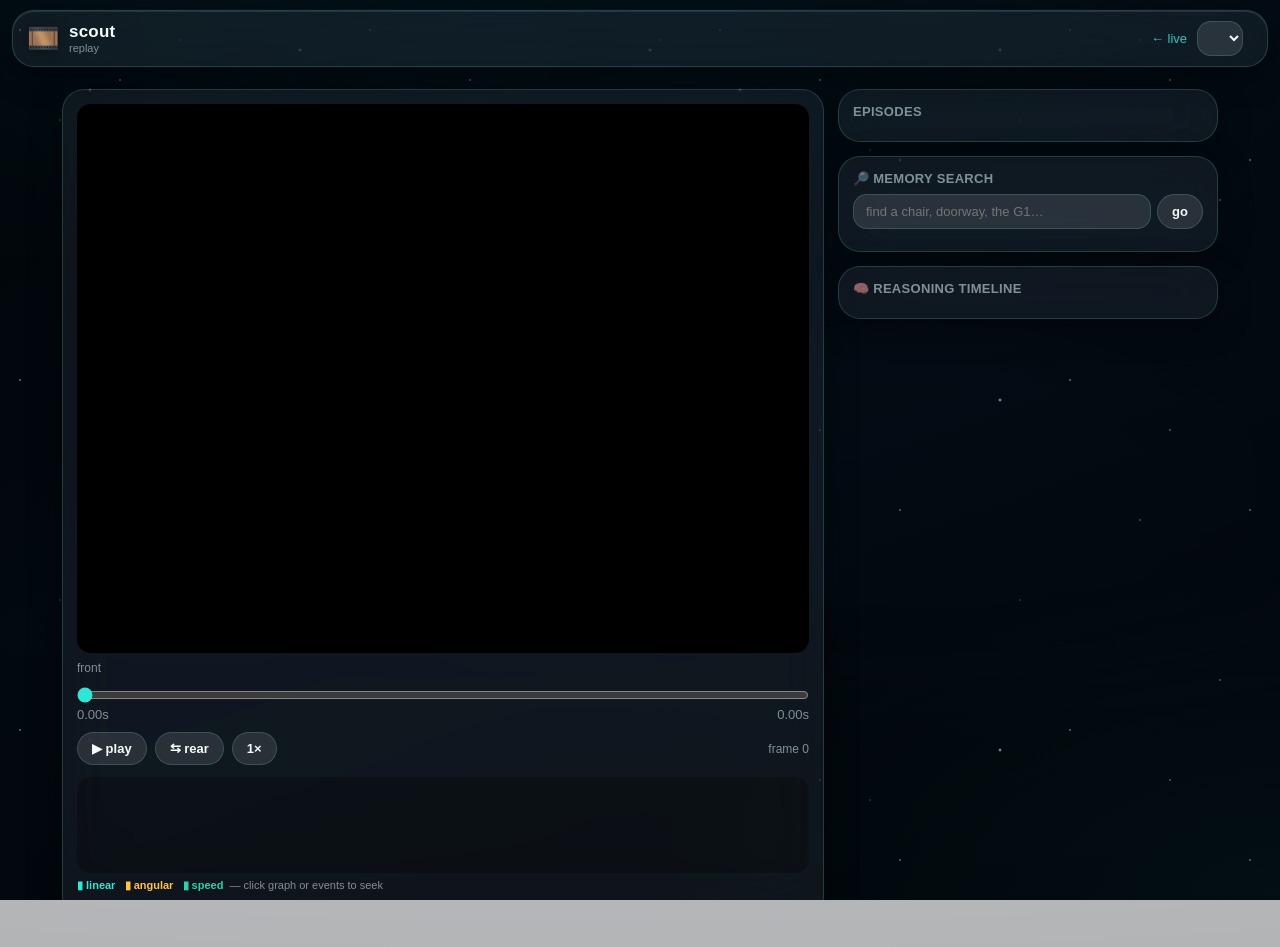
==== docs/replay.html @ cfc31ef5 "fix(replay): mobile-safe scrolling + design parity with index.html The /replay page had three proble" ====
<!DOCTYPE html>
<html lang="en">
<head>
<meta charset="UTF-8" />
<meta name="viewport" content="width=device-width, initial-scale=1.0, maximum-scale=1.0, user-scalable=no, viewport-fit=cover" />
<meta name="apple-mobile-web-app-capable" content="yes" />
<meta name="apple-mobile-web-app-status-bar-style" content="black-translucent" />
<meta name="theme-color" content="#0a0a0f" />
<title>scout · replay</title>
<link rel="stylesheet" href="css/style.css" />
</head>
<body class="replay">
<div class="aurora"></div>
<div class="stars"></div>
<div class="stars2"></div>
<div class="stars3"></div>

<!-- 🔐 auth gate -->
<div class="auth-gate hidden" id="authGate">
  <div class="auth-card glass" id="authCard">
    <div class="auth-logo">🛞🔐</div>
    <h2 id="authTitle">scout</h2>
    <p class="auth-sub" id="authSub">authenticating…</p>
    <div class="auth-field hidden" id="authBootstrapWrap">
      <label>Bootstrap token</label>
      <input id="authBootstrap" type="password" placeholder="one-time setup secret" autocomplete="off" />
    </div>
    <button class="auth-btn" id="authPrimary">✦ Continue</button>
    <div class="auth-msg" id="authMsg"></div>
    <p class="auth-foot">Passwordless · your key never leaves this device.</p>
  </div>
</div>

<!-- top status bar (matches index.html design) -->
<header class="topbar glass">
  <div class="brand">
    <span class="logo">🎞️</span>
    <div class="brand-txt">
      <strong>scout</strong>
      <small>replay</small>
    </div>
  </div>
  <div class="rtools">
    <a class="rback" href="/">← live</a>
    <select id="dsSel"></select>
    <span class="ds-info" id="dsInfo"></span>
  </div>
</header>

<div class="rwrap">
  <div class="rgrid">
    <!-- video + scrubber + graph + telemetry -->
    <div>
      <div class="rpanel">
        <video id="vid" class="rvideo" preload="auto" playsinline></video>
        <div class="vlabel" id="vlabel">front</div>
        <input class="scrub" id="scrub" type="range" min="0" max="1000" value="0" step="1" />
        <div class="timerow"><span id="tCur">0.00s</span><span id="tDur">0.00s</span></div>
        <div class="rcontrols">
          <button class="rbtn" id="btnPlay">▶︎ play</button>
          <button class="rbtn" id="btnView">⇆ rear</button>
          <button class="rbtn" id="btnSpeed">1×</button>
          <span class="frame-lbl" id="frameLbl">frame 0</span>
        </div>
        <canvas class="graph" id="graph"></canvas>
        <div class="glegend">
          <b class="l1">▮ linear</b> &nbsp; <b class="l2">▮ angular</b> &nbsp; <b class="l3">▮ speed</b>
          &nbsp;— click graph or events to seek
        </div>
        <div class="telem" id="telem"></div>
      </div>
    </div>

    <!-- side rail: episodes · memory search · reasoning -->
    <div>
      <div class="rpanel">
        <h2>episodes</h2>
        <div class="eplist" id="eplist"></div>
      </div>
      <div class="rpanel">
        <h2>🔎 memory search</h2>
        <div style="display:flex;gap:6px">
          <input id="memQ" class="rinput" type="text" placeholder="find a chair, doorway, the G1…" />
          <button class="rbtn" id="memGo">go</button>
        </div>
        <div class="events" id="memHits" style="max-height:34vh"></div>
      </div>
      <div class="rpanel">
        <h2>🧠 reasoning timeline</h2>
        <div class="events" id="events"></div>
      </div>
    </div>
  </div>
</div>
<script src="js/auth.js"></script>
<script src="js/replay.js"></script>
</body>
</html>
---- docs/css/style.css ----
/* scout dashboard — glassmorphic, mobile-first. */
:root {
  --bg: #03060a;            /* deep space */
  --bg-2: #06121a;          /* nebula teal-dark */
  --glass: rgba(255, 255, 255, 0.06);
  --glass-strong: rgba(255, 255, 255, 0.11);
  --glass-brd: rgba(120, 240, 230, 0.18);
  --txt: #f3fbfb;
  --txt-dim: rgba(220, 245, 245, 0.55);
  --accent: #2ee6d6;        /* turquoise */
  --accent-2: #16b9c4;      /* deep turquoise */
  --green: #30d1a8;
  --red: #ff5d6c;
  --amber: #ffc24a;
  --radius: 22px;
  --radius-sm: 14px;
  --blur: 26px;
  --safe-top: env(safe-area-inset-top, 0px);
  --safe-bot: env(safe-area-inset-bottom, 0px);
  font-size: 16px;
}

* { margin: 0; padding: 0; box-sizing: border-box; -webkit-tap-highlight-color: transparent; }

html, body {
  height: 100%;
  background:
    radial-gradient(120% 90% at 50% -10%, #061620 0%, transparent 55%),
    radial-gradient(100% 80% at 100% 100%, #051419 0%, transparent 50%),
    linear-gradient(160deg, #02050a 0%, #030b13 50%, #01060a 100%);
  background-attachment: fixed;
  color: var(--txt);
  font-family: -apple-system, BlinkMacSystemFont, "SF Pro Text", "Segoe UI", Roboto, sans-serif;
  overflow: hidden;
  overscroll-behavior: none;
}

/* animated aurora backdrop */
.aurora {
  position: fixed; inset: -30% -20% auto -20%; height: 100vh; z-index: 0;
  background:
    radial-gradient(45% 55% at 18% 18%, rgba(46,230,214,0.12), transparent 70%),
    radial-gradient(40% 50% at 85% 12%, rgba(22,185,196,0.10), transparent 70%),
    radial-gradient(55% 55% at 65% 85%, rgba(80,140,200,0.08), transparent 70%);
  filter: blur(80px) saturate(120%);
  opacity: 0.55;
  animation: drift 22s ease-in-out infinite alternate;
  pointer-events: none;
}

/* darkening veil over the backdrop so content reads on deep space, not bright teal */
.aurora::after {
  content: ""; position: absolute; inset: -100%;
  background: radial-gradient(120% 90% at 50% 30%, rgba(2,6,10,0.35) 0%, rgba(2,6,10,0.7) 100%);
}

/* starfield layers */
.stars, .stars2, .stars3 {
  position: fixed; inset: 0; z-index: 0; pointer-events: none;
  background-repeat: repeat;
}
.stars  { background-image:
    radial-gradient(1px 1px at 20px 30px, #ffffff, transparent),
    radial-gradient(1px 1px at 120px 80px, rgba(255,255,255,0.8), transparent),
    radial-gradient(1px 1px at 200px 160px, #cffcf7, transparent),
    radial-gradient(2px 2px at 300px 50px, rgba(255,255,255,0.7), transparent);
  background-size: 350px 350px; animation: twinkle 5s ease-in-out infinite alternate, scroll-stars 120s linear infinite; }
.stars2 { background-image:
    radial-gradient(1px 1px at 60px 120px, rgba(46,230,214,0.9), transparent),
    radial-gradient(1px 1px at 180px 40px, #ffffff, transparent),
    radial-gradient(1.5px 1.5px at 260px 200px, rgba(255,255,255,0.6), transparent);
  background-size: 480px 480px; opacity: 0.7;
  animation: twinkle 7s ease-in-out infinite alternate, scroll-stars 200s linear infinite; }
.stars3 { background-image:
    radial-gradient(2px 2px at 90px 90px, rgba(255,255,255,0.9), transparent),
    radial-gradient(1px 1px at 220px 150px, rgba(207,252,247,0.8), transparent);
  background-size: 650px 650px; opacity: 0.5;
  animation: twinkle 9s ease-in-out infinite alternate, scroll-stars 320s linear infinite; }
@keyframes twinkle { 0% { opacity: 0.35; } 100% { opacity: 0.9; } }
@keyframes scroll-stars { from { background-position: 0 0; } to { background-position: 0 -1000px; } }
@keyframes drift {
  0%   { transform: translate3d(0,0,0) scale(1); }
  50%  { transform: translate3d(3%, 4%, 0) scale(1.08); }
  100% { transform: translate3d(-3%, -2%, 0) scale(1.04); }
}

/* glass primitive */
.glass {
  background: var(--glass);
  backdrop-filter: blur(var(--blur)) saturate(160%);
  -webkit-backdrop-filter: blur(var(--blur)) saturate(160%);
  border: 1px solid var(--glass-brd);
  box-shadow:
    0 8px 32px rgba(0,0,0,0.45),
    0 0 0 0.5px rgba(46,230,214,0.08),
    inset 0 1px 0 rgba(255,255,255,0.10);
}

/* top bar */
.topbar {
  position: relative; z-index: 5;
  display: flex; align-items: center; gap: 12px;
  margin: calc(var(--safe-top) + 10px) 12px 0;
  padding: 10px 14px;
  border-radius: var(--radius);
}
.brand { display: flex; align-items: center; gap: 10px; flex: 0 0 auto; }
.logo { font-size: 26px; filter: drop-shadow(0 2px 6px rgba(0,0,0,0.4)); }
.brand-txt { display: flex; flex-direction: column; line-height: 1.1; }
.brand-txt strong { font-size: 17px; letter-spacing: 0.2px; }
.brand-txt small { font-size: 11px; color: var(--txt-dim); }
.brand-txt small.live { color: var(--green); }
.brand-txt small.off  { color: var(--red); }

.stat-pills { display: flex; gap: 6px; margin-left: auto; }
.pill {
  display: flex; align-items: center; gap: 5px;
  background: var(--glass-strong); border: 1px solid var(--glass-brd);
  padding: 5px 9px; border-radius: 999px; font-size: 12px; font-weight: 600;
  white-space: nowrap;
}
.pill .pi { font-size: 12px; }
.pill.warn { border-color: var(--amber); color: var(--amber); }
.pill.crit { border-color: var(--red); color: var(--red); }

.icon-btn {
  flex: 0 0 auto;
  width: 40px; height: 40px; border-radius: 50%;
  background: var(--glass-strong); border: 1px solid var(--glass-brd);
  color: var(--txt); font-size: 18px; cursor: pointer;
  display: grid; place-items: center; transition: transform .15s, background .2s;
}
.icon-btn:active { transform: scale(0.9); background: var(--accent); }

/* stage */
.stage {
  position: relative; z-index: 4;
  height: 100%;
  display: flex; flex-direction: column; gap: 10px;
  padding: 10px 12px 0;
  padding-bottom: calc(86px + var(--safe-bot));
}

/* camera */
.camera-wrap {
  position: relative; border-radius: var(--radius); overflow: hidden;
  flex: 0 0 auto; height: 38vh; min-height: 220px;
  background: #000;
}
.cam { width: 100%; height: 100%; object-fit: cover; display: block; background: #05050a; }
.cam-pip {
  position: absolute; right: 12px; bottom: 64px;
  width: 30%; max-width: 150px; height: auto; aspect-ratio: 16/10;
  border-radius: var(--radius-sm); border: 2px solid rgba(255,255,255,0.35);
  object-fit: cover; box-shadow: 0 6px 20px rgba(0,0,0,0.5);
  cursor: pointer; transition: transform .15s, border-color .2s; z-index: 5;
}
.cam-pip:hover { border-color: var(--accent); transform: scale(1.03); }
.cam-pip:active { transform: scale(0.97); }
.cam-overlay {
  position: absolute; inset: 0; pointer-events: none;
  display: flex; flex-direction: column; justify-content: space-between;
  padding: 12px;
}
.cam-tag {
  align-self: flex-start;
  background: rgba(0,0,0,0.45); backdrop-filter: blur(8px);
  padding: 4px 10px; border-radius: 999px; font-size: 11px; font-weight: 700;
  letter-spacing: 1.5px; color: #fff;
}
.cam-actions { display: flex; gap: 8px; pointer-events: auto; }
.hud {
  position: absolute; left: 12px; bottom: 12px;
  display: flex; gap: 10px; font-size: 12px; font-weight: 600;
  text-shadow: 0 1px 3px rgba(0,0,0,0.8);
  background: rgba(0,0,0,0.3); padding: 4px 10px; border-radius: 999px;
  backdrop-filter: blur(8px);
}

.chip {
  pointer-events: auto;
  background: rgba(0,0,0,0.4); backdrop-filter: blur(12px);
  border: 1px solid var(--glass-brd); color: #fff;
  padding: 7px 12px; border-radius: 999px; font-size: 13px; font-weight: 600;
  cursor: pointer; transition: transform .15s, background .2s;
}
.chip:active { transform: scale(0.92); }
.chip.on {
  background: var(--accent); border-color: var(--accent); color: #04222020;
  color: #032; box-shadow: 0 0 16px rgba(46,230,214,0.55);
}

/* chat */
.chat {
  flex: 1 1 auto; border-radius: var(--radius); overflow: hidden;
  display: flex; flex-direction: column; min-height: 0;
}
.chat-log {
  flex: 1; overflow-y: auto; padding: 14px;
  display: flex; flex-direction: column; gap: 10px;
  -webkit-overflow-scrolling: touch;
}
.msg {
  max-width: 84%; padding: 10px 14px; border-radius: 18px;
  font-size: 15px; line-height: 1.4; word-wrap: break-word; white-space: pre-wrap;
  animation: pop .25s ease;
}
@keyframes pop { from { opacity: 0; transform: translateY(6px) scale(0.98); } to { opacity: 1; transform: none; } }
.msg.user {
  align-self: flex-end;
  background: linear-gradient(135deg, var(--accent), var(--accent-2));
  color: #fff; border-bottom-right-radius: 5px;
}
.msg.bot {
  align-self: flex-start;
  background: var(--glass-strong); border: 1px solid var(--glass-brd);
  border-bottom-left-radius: 5px;
}
.msg.sys {
  align-self: center; text-align: center; max-width: 92%;
  background: transparent; color: var(--txt-dim); font-size: 13px;
}
.msg.bot .cursor { animation: blink 1s step-end infinite; }
@keyframes blink { 50% { opacity: 0; } }

.tool-row {
  align-self: flex-start; display: flex; align-items: center; gap: 8px;
  font-size: 12px; color: var(--txt-dim);
  background: rgba(255,255,255,0.04); border: 1px solid var(--glass-brd);
  padding: 6px 11px; border-radius: 999px;
}
.tool-row .spin {
  width: 13px; height: 13px; border-radius: 50%;
  border: 2px solid rgba(255,255,255,0.25); border-top-color: var(--accent);
  animation: spin .7s linear infinite;
}
.tool-row.done .spin { border-top-color: var(--green); animation: none; border-color: var(--green); }
.tool-row.error .spin { border-color: var(--red); animation: none; }
@keyframes spin { to { transform: rotate(360deg); } }

/* command bar */
.cmdbar {
  position: fixed; left: 12px; right: 12px;
  bottom: calc(10px + var(--safe-bot)); z-index: 6;
  display: flex; align-items: center; gap: 8px;
  padding: 8px; border-radius: var(--radius);
}
#cmdInput {
  flex: 1; min-width: 0; background: transparent; border: none; outline: none;
  color: var(--txt); font-size: 16px; padding: 8px 6px;
}
#cmdInput::placeholder { color: var(--txt-dim); }
.send-btn {
  flex: 0 0 auto; width: 40px; height: 40px; border-radius: 50%;
  background: linear-gradient(135deg, var(--accent), var(--accent-2));
  border: none; color: #fff; font-size: 20px; font-weight: 700; cursor: pointer;
  display: grid; place-items: center; transition: transform .15s, opacity .2s;
}
.send-btn:active { transform: scale(0.88); }
.icon-btn.rec { background: var(--red); animation: pulse 1.2s ease-in-out infinite; }
@keyframes pulse { 50% { box-shadow: 0 0 0 8px rgba(255,69,58,0.25); } }

/* joystick */
.joystick-dock {
  position: fixed; right: 16px; bottom: calc(86px + var(--safe-bot)); z-index: 6;
  display: none; align-items: center; gap: 14px; padding: 16px; border-radius: var(--radius);
}
.joystick-dock.show { display: flex; animation: pop .2s ease; }
.joystick {
  position: relative; width: 130px; height: 130px; border-radius: 50%;
  background: radial-gradient(circle at 50% 40%, rgba(255,255,255,0.10), rgba(0,0,0,0.25));
  border: 1px solid var(--glass-brd); touch-action: none;
}
.joy-knob {
  position: absolute; left: 50%; top: 50%; width: 54px; height: 54px;
  margin: -27px 0 0 -27px; border-radius: 50%;
  background: linear-gradient(135deg, var(--accent), var(--accent-2));
  box-shadow: 0 6px 18px rgba(0,0,0,0.5), inset 0 1px 0 rgba(255,255,255,0.4);
  transition: transform .05s;
}
.joy-side { display: flex; flex-direction: column; gap: 10px; align-items: center; }
.estop {
  width: 64px; height: 64px; border-radius: 50%;
  background: var(--red); border: none; color: #fff; font-size: 13px; font-weight: 800;
  letter-spacing: 0.5px; cursor: pointer; box-shadow: 0 6px 20px rgba(255,69,58,0.45);
}
.estop:active { transform: scale(0.9); }

/* settings drawer */
.drawer-scrim {
  position: fixed; inset: 0; z-index: 9; background: rgba(0,0,0,0.5);
  backdrop-filter: blur(4px); animation: fade .2s ease;
}
@keyframes fade { from { opacity: 0; } to { opacity: 1; } }
.drawer {
  position: fixed; z-index: 10; top: 0; right: 0; bottom: 0;
  width: min(440px, 92vw);
  display: flex; flex-direction: column;
  border-radius: var(--radius) 0 0 var(--radius);
  transform: translateX(0); animation: slidein .28s cubic-bezier(.2,.8,.2,1);
  padding-top: var(--safe-top);
}
@keyframes slidein { from { transform: translateX(100%); } to { transform: none; } }
.drawer-head {
  display: flex; align-items: center; justify-content: space-between;
  padding: 18px; border-bottom: 1px solid var(--glass-brd);
}
.drawer-head h2 { font-size: 19px; }
.drawer-body { flex: 1; overflow-y: auto; padding: 18px; display: flex; flex-direction: column; gap: 16px; }
.drawer-foot {
  display: flex; gap: 10px; padding: 16px;
  padding-bottom: calc(16px + var(--safe-bot));
  border-top: 1px solid var(--glass-brd);
}

.field { display: flex; flex-direction: column; gap: 6px; }
.field > span { font-size: 13px; font-weight: 600; color: var(--txt-dim); }
.field small { font-size: 11px; color: var(--txt-dim); }
.field-row { display: flex; gap: 12px; }
.field-row .field { flex: 1; }
.field input, .field textarea, .field select, .env-row input, .env-add input {
  width: 100%; background: rgba(0,0,0,0.25); border: 1px solid var(--glass-brd);
  border-radius: var(--radius-sm); color: var(--txt); font-size: 15px;
  padding: 11px 13px; outline: none; transition: border-color .2s;
  font-family: inherit;
}
.field input:focus, .field textarea:focus, .field select:focus {
  border-color: var(--accent);
}
.field textarea { resize: vertical; line-height: 1.45; min-height: 120px; }

.link-btn { background: none; border: none; color: var(--accent); font-size: 12px; cursor: pointer; padding: 0; }

.env-section { display: flex; flex-direction: column; gap: 10px; }
.env-section h3 { font-size: 15px; }
.env-hint { font-size: 11px; color: var(--txt-dim); }
.env-list { display: flex; flex-direction: column; gap: 8px; }
.env-row { display: flex; gap: 8px; align-items: center; }
.env-row .ek { flex: 0 0 42%; font-size: 12px; font-weight: 600; color: var(--txt-dim); overflow: hidden; text-overflow: ellipsis; white-space: nowrap; }
.env-row input { flex: 1; font-size: 13px; padding: 8px 10px; }
.env-add { display: flex; gap: 8px; }
.env-add input { flex: 1; }

.btn-primary, .btn-ghost {
  flex: 1; padding: 13px; border-radius: var(--radius-sm); font-size: 15px; font-weight: 700;
  cursor: pointer; border: 1px solid var(--glass-brd); transition: transform .15s;
}
.btn-primary { background: linear-gradient(135deg, var(--accent), var(--accent-2)); color: #fff; border: none; }
.btn-ghost { background: var(--glass-strong); color: var(--txt); }
.btn-primary:active, .btn-ghost:active { transform: scale(0.97); }

/* toasts */
.toast-host {
  position: fixed; left: 0; right: 0; top: calc(var(--safe-top) + 70px); z-index: 20;
  display: flex; flex-direction: column; align-items: center; gap: 8px; pointer-events: none;
}
.toast {
  background: rgba(20,20,28,0.85); backdrop-filter: blur(20px);
  border: 1px solid var(--glass-brd); color: var(--txt);
  padding: 10px 18px; border-radius: 999px; font-size: 14px; font-weight: 600;
  animation: pop .25s ease; box-shadow: 0 8px 24px rgba(0,0,0,0.4);
}
.toast.err { border-color: var(--red); color: #ff7a70; }
.toast.ok  { border-color: var(--green); color: var(--green); }

.hidden { display: none !important; }

/* desktop /
   Side-by-side: big camera left, chat right. */
@media (min-width: 860px) {
  .stage {
    flex-direction: row; max-width: 1400px; margin: 0 auto; width: 100%;
    padding-bottom: calc(86px + var(--safe-bot));
  }
  .camera-wrap { flex: 1 1 60%; height: auto; min-height: 0; }
  .chat { flex: 1 1 40%; max-width: 460px; }
  .cmdbar { left: 50%; transform: translateX(-50%); max-width: 760px; width: calc(100% - 24px); }
}

/* WASD keyboard hint + drive speed control */
#kbHint { display:inline-flex; align-items:center; gap:6px; opacity:0.85; }
#kbHint b { color: var(--accent); font-variant-numeric: tabular-nums; }
.speed-ctl { display:flex; flex-direction:column; align-items:center; gap:2px; font-size:11px; opacity:0.85; }
.speed-ctl input[type="range"] { width: 90px; accent-color: var(--accent); }


/* ── Dataset schema reference (settings drawer) ─────────────────────────── */
.schema-section { margin-top: 18px; border-top: 1px solid rgba(255,255,255,.08); padding-top: 14px; }
.schema-section > summary { cursor: pointer; list-style: none; user-select: none; }
.schema-section > summary::-webkit-details-marker { display: none; }
.schema-section > summary h3 { margin: 0; }
.schema-section[open] > summary h3::after { content: " ▾"; opacity: .5; }
.schema-section:not([open]) > summary h3::after { content: " ▸"; opacity: .5; }
.schema-tag { font-size: 10px; font-weight: 600; color: #76b900; border: 1px solid rgba(118,185,0,.4);
  border-radius: 6px; padding: 1px 6px; margin-left: 6px; vertical-align: middle; letter-spacing: .04em; }
.schema-group { margin-top: 12px; }
.schema-head { font-size: 12px; font-weight: 700; letter-spacing: .04em; text-transform: uppercase;
  opacity: .85; margin-bottom: 6px; }
.schema-head .schema-dim { color: #ff2a6d; font-weight: 700; margin-left: 4px; }
.schema-head small { font-weight: 400; opacity: .6; text-transform: none; letter-spacing: 0; }
.schema-table { width: 100%; border-collapse: collapse; font-size: 11.5px; }
.schema-table th { text-align: left; opacity: .55; font-weight: 600; padding: 3px 6px; border-bottom: 1px solid rgba(255,255,255,.08); }
.schema-table td { padding: 5px 6px; border-bottom: 1px solid rgba(255,255,255,.05); vertical-align: top; }
.schema-table td:first-child { white-space: nowrap; opacity: .6; font-variant-numeric: tabular-nums; }
.schema-table code { font-size: 10.5px; background: rgba(255,255,255,.06); padding: 1px 4px; border-radius: 4px; line-height: 1.7; }
.badge-new { font-size: 9px; font-weight: 700; color: #ffce1c; border: 1px solid rgba(255,206,28,.4);
  border-radius: 5px; padding: 0 5px; margin-left: 4px; text-transform: uppercase; }
.badge-ok { font-size: 9px; font-weight: 700; color: #00ff88; border: 1px solid rgba(0,255,136,.35);
  border-radius: 5px; padding: 0 5px; margin-left: 4px; text-transform: uppercase; }

/* 🔐 auth gate (WebAuthn passkey) */
body.locked { overflow: hidden; }
.auth-gate {
  position: fixed; inset: 0; z-index: 9999;
  display: flex; align-items: center; justify-content: center;
  background: radial-gradient(ellipse at center, rgba(10,10,15,.82), rgba(5,5,9,.96));
  backdrop-filter: blur(18px) saturate(120%);
  -webkit-backdrop-filter: blur(18px) saturate(120%);
}
.auth-gate.hidden { display: none; }
.auth-card {
  width: min(420px, 90vw);
  padding: 34px 30px 26px;
  border-radius: 22px;
  text-align: center;
  border: 1px solid rgba(255,255,255,.12);
  box-shadow: 0 24px 70px rgba(0,0,0,.55), 0 0 40px rgba(118,185,0,.06);
  animation: authIn .35s cubic-bezier(.2,.8,.2,1);
}
@keyframes authIn { from { opacity:0; transform: translateY(14px) scale(.97);} to {opacity:1; transform:none;} }
.auth-logo { font-size: 42px; line-height: 1; margin-bottom: 10px; filter: drop-shadow(0 4px 18px rgba(118,185,0,.35)); }
.auth-card h2 { margin: 4px 0 8px; font-size: 22px; letter-spacing: .5px; }
.auth-sub { margin: 0 auto 20px; max-width: 34ch; color: rgba(255,255,255,.62); font-size: 13.5px; line-height: 1.5; }
.auth-field { text-align: left; margin: 0 0 16px; }
.auth-field.hidden { display: none; }
.auth-field label { display:block; font-size:11px; text-transform:uppercase; letter-spacing:.08em; color:rgba(255,255,255,.5); margin-bottom:6px; }
.auth-field input {
  width: 100%; padding: 11px 13px; border-radius: 11px;
  background: rgba(255,255,255,.05); border: 1px solid rgba(255,255,255,.14);
  color: #fff; font-size: 14px; outline: none;
}
.auth-field input:focus { border-color: rgba(118,185,0,.55); box-shadow: 0 0 0 3px rgba(118,185,0,.12); }
.auth-btn {
  width: 100%; padding: 14px; border: none; border-radius: 13px; cursor: pointer;
  font-size: 15px; font-weight: 600; letter-spacing: .3px; color: #07120a;
  background: linear-gradient(135deg, #9be319, #76b900);
  box-shadow: 0 10px 30px rgba(118,185,0,.32);
  transition: transform .12s ease, box-shadow .12s ease, opacity .12s;
}
.auth-btn:hover { transform: translateY(-1px); box-shadow: 0 14px 38px rgba(118,185,0,.42); }
.auth-btn:active { transform: translateY(0); }
.auth-btn:disabled { opacity: .55; cursor: progress; transform: none; }
.auth-msg { min-height: 18px; margin-top: 14px; font-size: 13px; color: rgba(155,227,25,.9); }
.auth-msg.err { color: #ff5d6c; }
.auth-foot { margin: 16px 0 0; font-size: 11px; color: rgba(255,255,255,.35); }

/* 🔑 passkey management (settings drawer) */
.passkey-section { margin: 6px 0 18px; }
.passkey-section h3 { margin: 0 0 4px; font-size: 14px; }
.passkey-list { display: flex; flex-direction: column; gap: 8px; margin: 12px 0; }
.passkey-row {
  display: flex; align-items: center; gap: 8px;
  padding: 8px 10px; border-radius: 11px;
  background: rgba(255,255,255,.04); border: 1px solid rgba(255,255,255,.10);
}
.passkey-row.current { border-color: rgba(118,185,0,.45); background: rgba(118,185,0,.07); }
.passkey-row .pk-icon { font-size: 16px; }
.passkey-row .pk-name {
  flex: 1; min-width: 0; background: transparent; border: none; outline: none;
  color: #fff; font-size: 14px; padding: 2px 4px; border-bottom: 1px dashed transparent;
}
.passkey-row .pk-name:focus { border-bottom-color: rgba(118,185,0,.5); }
.passkey-row .pk-meta { font-size: 11px; color: rgba(255,255,255,.4); white-space: nowrap; }
.passkey-row .pk-del { font-size: 14px; opacity: .6; }
.passkey-row .pk-del:hover { opacity: 1; }
#btnAddPasskey { width: 100%; justify-content: center; }
.passkey-msg { min-height: 16px; margin-top: 8px; font-size: 12px; color: rgba(155,227,25,.9); }
.passkey-msg.err { color: #ff5d6c; }

/* ── Mobile topbar overflow fix ──────────────────────────────────────────
   On narrow iPhones the brand + stat pills + 3 icon buttons (replay/lock/
   settings) exceeded the row width, pushing ⚙️ settings off-screen with no
   way to scroll to it. Keep brand + icon buttons fixed & always visible, and
   let the stat-pills be the part that scrolls horizontally instead. */
@media (max-width: 859px) {
  .topbar { gap: 8px; padding: 10px 10px; }
  .brand { flex: 0 1 auto; min-width: 0; }
  .brand-txt { min-width: 0; }
  .brand-txt strong,
  .brand-txt small { overflow: hidden; text-overflow: ellipsis; white-space: nowrap; }
  /* pills become the flexible, horizontally-scrollable middle region */
  .stat-pills {
    flex: 1 1 auto; min-width: 0;
    margin-left: auto;
    overflow-x: auto;
    -webkit-overflow-scrolling: touch;
    scrollbar-width: none;            /* firefox */
    justify-content: flex-end;
    padding-bottom: 1px;
  }
  .stat-pills::-webkit-scrollbar { display: none; }  /* ios/safari/chrome */
  .pill { flex: 0 0 auto; }
  /* icon buttons must never be the ones to overflow → keep them pinned */
  .topbar .icon-btn { flex: 0 0 auto; width: 38px; height: 38px; font-size: 17px; }
}

/* very narrow phones: trim pill padding so everything fits without scroll */
@media (max-width: 400px) {
  .topbar { gap: 6px; }
  .pill { padding: 4px 7px; font-size: 11px; }
  .topbar .icon-btn { width: 36px; height: 36px; }
}

/* ════════════════════════════════════════════════════════════════════════
   🎞️  REPLAY PAGE  — uses the shared design system (tokens, glass, topbar).
   Unlike the live app (a fixed full-viewport shell), replay is a SCROLLABLE
   document, so we opt this page out of the body `overflow:hidden` lock.
   Activated by <body class="replay">.
   ════════════════════════════════════════════════════════════════════════ */
/* auth gate must still block scroll even on the replay page (higher specificity
   so it wins over body.replay's overflow:auto regardless of source order) */
body.replay.locked { overflow: hidden; }

body.replay {
  overflow-y: auto;
  -webkit-overflow-scrolling: touch;
  overscroll-behavior-y: contain;
  min-height: 100%;
}
body.replay .rwrap {
  position: relative; z-index: 4;
  max-width: 1180px; margin: 0 auto;
  padding: 10px 12px calc(28px + var(--safe-bot));
}
/* replay topbar: reuse .topbar/.glass; add a back link + dataset selector */
body.replay .rtools { display: flex; align-items: center; gap: 10px; margin-left: auto; flex-wrap: wrap; }
body.replay .rtools select {
  background: var(--glass-strong); color: var(--txt);
  border: 1px solid var(--glass-brd); border-radius: var(--radius-sm);
  padding: 8px 12px; font-size: 13px; cursor: pointer; max-width: 60vw;
}
body.replay .ds-info { font-size: 12px; color: var(--txt-dim); white-space: nowrap; }

/* layout: video column + side rail; stacks on mobile */
.rgrid { display: grid; grid-template-columns: 1fr; gap: 14px; margin-top: 12px; }
@media (min-width: 900px) { .rgrid { grid-template-columns: 1fr 380px; align-items: start; } }

.rpanel {
  background: var(--glass); backdrop-filter: blur(var(--blur)) saturate(160%);
  -webkit-backdrop-filter: blur(var(--blur)) saturate(160%);
  border: 1px solid var(--glass-brd); border-radius: var(--radius);
  padding: 14px; box-shadow: 0 8px 32px rgba(0,0,0,0.4);
}
.rpanel + .rpanel { margin-top: 14px; }
.rpanel h2 { font-size: 13px; font-weight: 700; letter-spacing: .3px; color: var(--txt-dim);
  text-transform: uppercase; margin-bottom: 8px; }

.rvideo { width: 100%; border-radius: var(--radius-sm); background: #000; display: block; aspect-ratio: 4/3; }
.vlabel { font-size: 12px; color: var(--txt-dim); margin: 8px 0 2px; }
.scrub { width: 100%; margin: 10px 0 4px; accent-color: var(--accent); }
.timerow { display: flex; justify-content: space-between; font-variant-numeric: tabular-nums; font-size: 13px; color: var(--txt-dim); }
.rcontrols { display: flex; gap: 8px; align-items: center; margin-top: 10px; flex-wrap: wrap; }
.rbtn {
  background: var(--glass-strong); color: var(--txt); border: 1px solid var(--glass-brd);
  border-radius: 999px; padding: 8px 14px; font-size: 13px; font-weight: 600; cursor: pointer;
  transition: transform .15s, background .2s;
}
.rbtn:active { transform: scale(0.93); }
.frame-lbl { font-size: 12px; color: var(--txt-dim); margin-left: auto; }

.graph { width: 100%; height: 96px; display: block; margin-top: 12px; border-radius: var(--radius-sm); background: rgba(0,0,0,.28); }
.glegend { font-size: 11px; color: var(--txt-dim); margin-top: 6px; }
.glegend b.l1 { color: var(--accent); } .glegend b.l2 { color: var(--amber); } .glegend b.l3 { color: var(--green); }

/* telemetry strip */
.telem { display: grid; grid-template-columns: repeat(auto-fill, minmax(90px, 1fr)); gap: 6px; margin-top: 12px; }
.tcell { background: var(--glass-strong); border: 1px solid var(--glass-brd); border-radius: var(--radius-sm); padding: 7px 9px; }
.tcell .tk { font-size: 10px; color: var(--txt-dim); text-transform: uppercase; letter-spacing: .3px; }
.tcell .tv { font-size: 14px; font-variant-numeric: tabular-nums; margin-top: 2px; }
.tcell .tv small { color: var(--txt-dim); font-size: 10px; margin-left: 2px; }
.tcell.warn { border-color: var(--red); background: rgba(255,93,108,.12); color: var(--red); }

/* episode list */
.eplist { display: flex; flex-direction: column; gap: 6px; }
.epitem { padding: 9px 11px; border-radius: var(--radius-sm); background: var(--glass-strong);
  cursor: pointer; font-size: 13px; border: 1px solid transparent; transition: background .15s, border-color .15s; }
.epitem:active { transform: scale(0.99); }
.epitem.active { border-color: var(--accent); background: rgba(46,230,214,.12); }
.epitem .et { color: var(--txt-dim); font-size: 11px; margin-top: 2px; }

/* memory search + reasoning event lists */
.rinput {
  flex: 1; background: var(--glass-strong); color: var(--txt);
  border: 1px solid var(--glass-brd); border-radius: var(--radius-sm); padding: 9px 12px; font-size: 13px;
}
.events { max-height: 46vh; overflow-y: auto; -webkit-overflow-scrolling: touch;
  display: flex; flex-direction: column; gap: 5px; margin-top: 8px; overscroll-behavior: contain; }
.ev { padding: 7px 10px; border-radius: var(--radius-sm); font-size: 12.5px; cursor: pointer;
  border-left: 3px solid #555; background: var(--glass); line-height: 1.4; }
.ev:active { background: var(--glass-strong); }
.ev.active { background: rgba(46,230,214,.16); }
.ev .et { color: var(--txt-dim); font-variant-numeric: tabular-nums; margin-right: 6px; }
.ev .badge { font-size: 10px; padding: 1px 6px; border-radius: 6px; margin-right: 5px;
  text-transform: uppercase; letter-spacing: .3px; }
.ev-reasoning   { border-left-color: var(--accent); }     .b-reasoning   { background: rgba(46,230,214,.18); }
.ev-tool_use    { border-left-color: var(--amber); }       .b-tool_use    { background: rgba(255,194,74,.18); }
.ev-tool_result { border-left-color: var(--green); }       .b-tool_result { background: rgba(48,209,168,.18); }
.ev-user_input  { border-left-color: #c79bff; }            .b-user_input  { background: rgba(199,155,255,.18); }
.ev-assistant_end { border-left-color: #aaa; }             .b-assistant_end { background: rgba(170,170,170,.18); }

a.rback { color: var(--accent); text-decoration: none; font-size: 13px; opacity: .85; white-space: nowrap; }
a.rback:active { opacity: 1; }
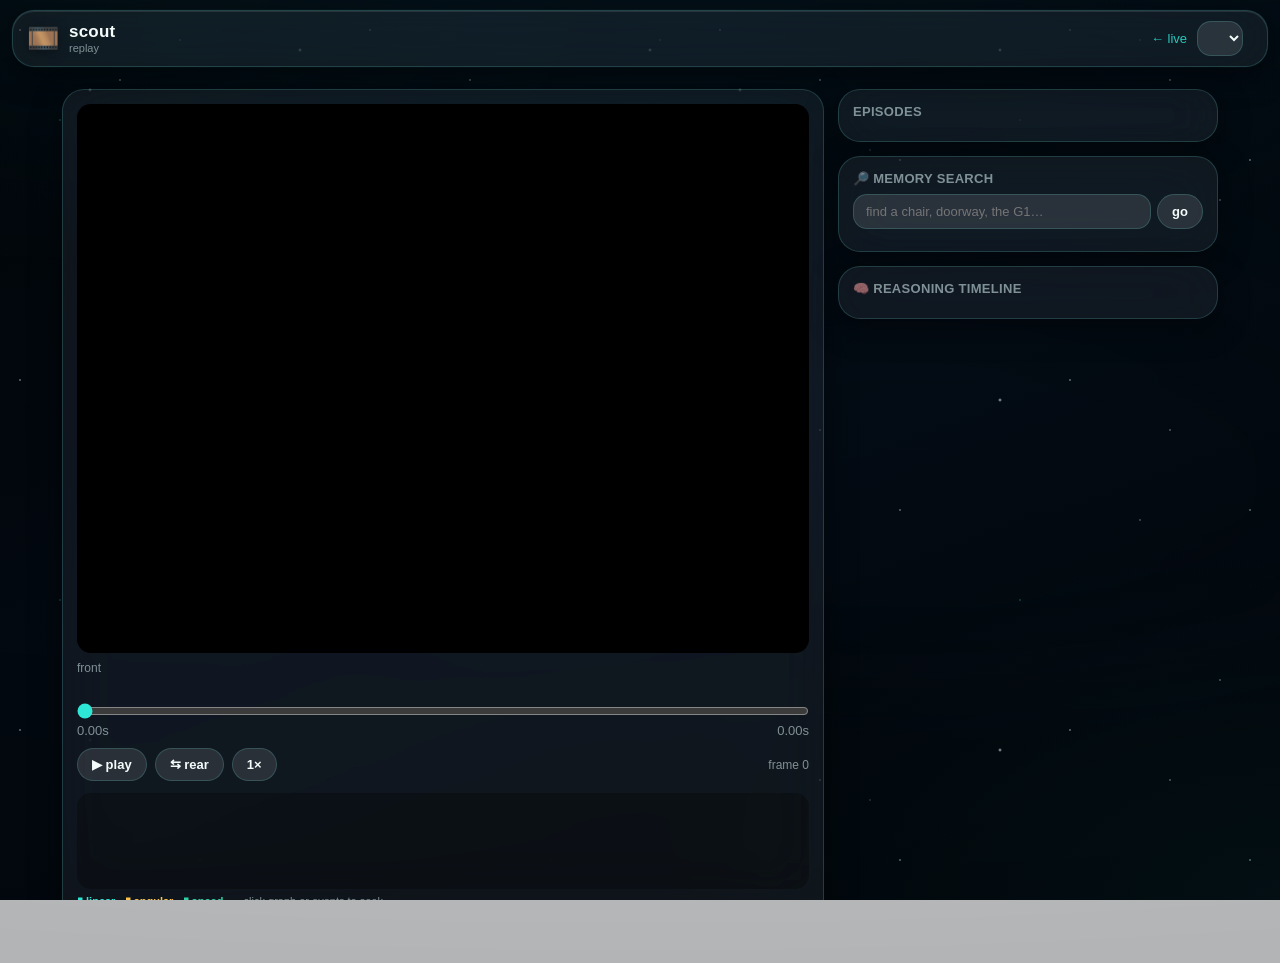
==== commit b4f93a5e: "feat(replay): image-sequence mode for live datasets Live (still-recording / unfinalized) datasets ha" ====
--- a/docs/replay.html
+++ b/docs/replay.html
@@ -53,7 +53,9 @@
     <div>
       <div class="rpanel">
         <video id="vid" class="rvideo" preload="auto" playsinline></video>
+        <img id="vimg" class="rvideo" style="display:none" alt="frame" />
         <div class="vlabel" id="vlabel">front</div>
+        <div class="vmode" id="vmode"></div>
         <input class="scrub" id="scrub" type="range" min="0" max="1000" value="0" step="1" />
         <div class="timerow"><span id="tCur">0.00s</span><span id="tDur">0.00s</span></div>
         <div class="rcontrols">
--- a/docs/css/style.css
+++ b/docs/css/style.css
@@ -610,3 +610,12 @@
 
 a.rback { color: var(--accent); text-decoration: none; font-size: 13px; opacity: .85; white-space: nowrap; }
 a.rback:active { opacity: 1; }
+
+/* 🎞️ replay — live image-sequence mode additions */
+.vmode { font-size: 11px; color: var(--txt-dim); margin: 4px 0 0; min-height: 14px; }
+.vmode.live { color: #ff5a6e; font-weight: 600; }
+.eplive { font-size: 9px; vertical-align: middle; }
+.agid { font-size: 9px; opacity: .6; margin: 0 4px; padding: 1px 4px;
+        border: 1px solid rgba(255,255,255,.18); border-radius: 5px; }
+.tnote { opacity: .45; padding: 8px; font-size: 12px; font-style: italic; }
+img.rvideo { object-fit: contain; }
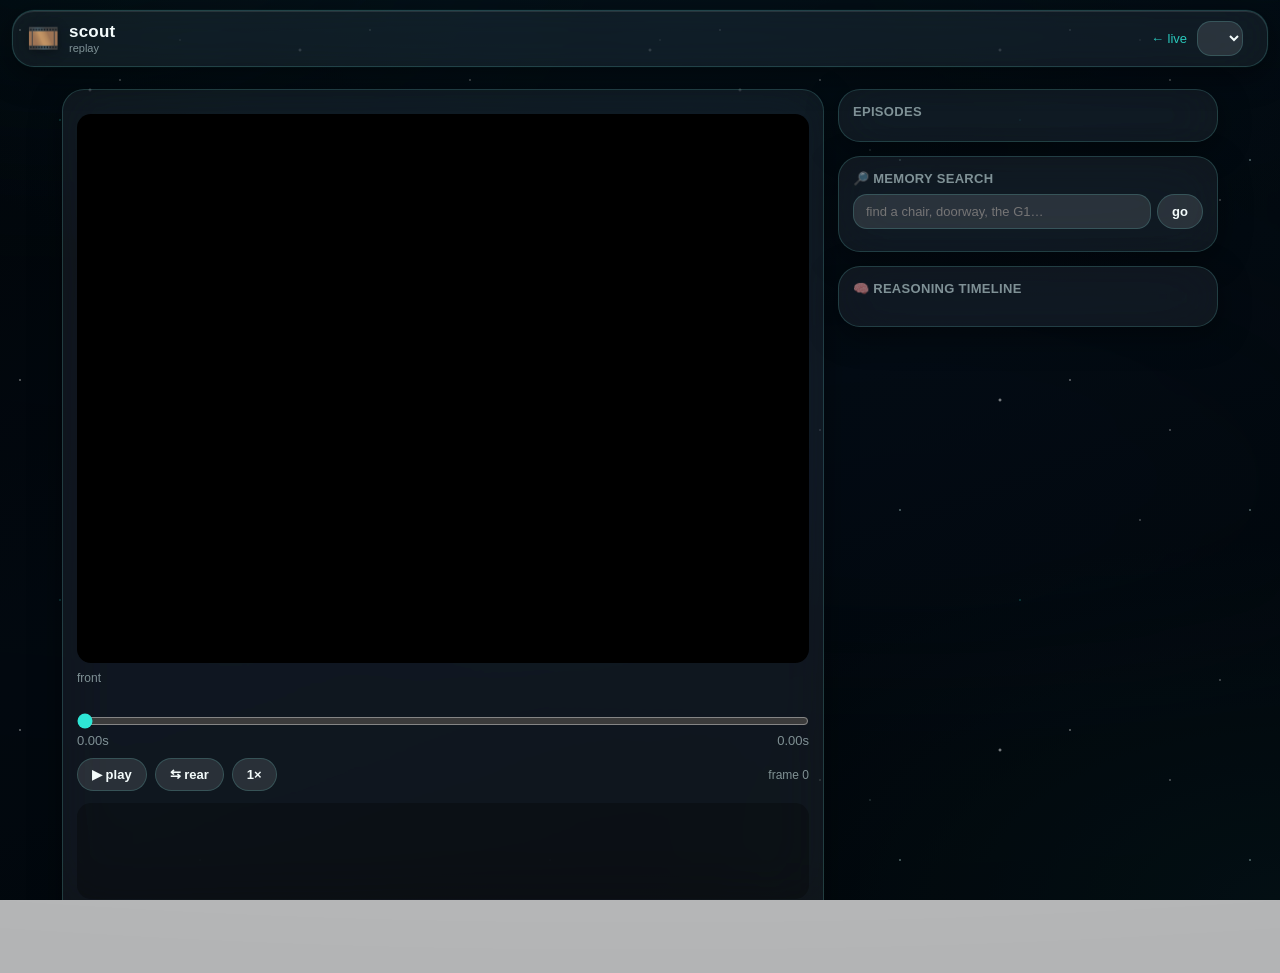
==== commit 581e29bd: "feat(replay): episode title bar, reasoning type filter, agent legend, tool_input pretty-print, keybo" ====
--- a/docs/replay.html
+++ b/docs/replay.html
@@ -52,6 +52,7 @@
     <!-- video + scrubber + graph + telemetry -->
     <div>
       <div class="rpanel">
+        <div class="eptitle" id="eptitle"></div>
         <video id="vid" class="rvideo" preload="auto" playsinline></video>
         <img id="vimg" class="rvideo" style="display:none" alt="frame" />
         <div class="vlabel" id="vlabel">front</div>
@@ -89,6 +90,7 @@
       </div>
       <div class="rpanel">
         <h2>🧠 reasoning timeline</h2>
+        <div class="evfilter" id="evfilter"></div>
         <div class="events" id="events"></div>
       </div>
     </div>
--- a/docs/css/style.css
+++ b/docs/css/style.css
@@ -619,3 +619,16 @@
         border: 1px solid rgba(255,255,255,.18); border-radius: 5px; }
 .tnote { opacity: .45; padding: 8px; font-size: 12px; font-style: italic; }
 img.rvideo { object-fit: contain; }
+
+/* 🎞️ replay iter2 — episode title, filter chips, agent badges */
+.eptitle { margin: 0 0 10px; }
+.ept-task { font-size: 15px; font-weight: 700; color: var(--txt); line-height: 1.3; }
+.ept-meta { font-size: 11px; color: var(--txt-dim); margin-top: 3px; }
+.badge.b-live { background: rgba(255,90,110,.15); color: #ff5a6e; border: 1px solid rgba(255,90,110,.3);
+                padding: 1px 6px; border-radius: 6px; font-size: 10px; margin-left: 6px; }
+.evfilter { display: flex; flex-wrap: wrap; gap: 5px; margin: 0 0 8px; align-items: center; }
+.evchip { font-size: 10px; padding: 3px 8px; border-radius: 999px; cursor: pointer;
+          background: rgba(255,255,255,.05); color: var(--txt-dim);
+          border: 1px solid rgba(255,255,255,.14); opacity: .5; transition: opacity .15s; }
+.evchip.on { opacity: 1; color: var(--txt); border-color: rgba(255,255,255,.3); }
+.evagents { font-size: 10px; color: var(--txt-dim); margin-left: auto; }
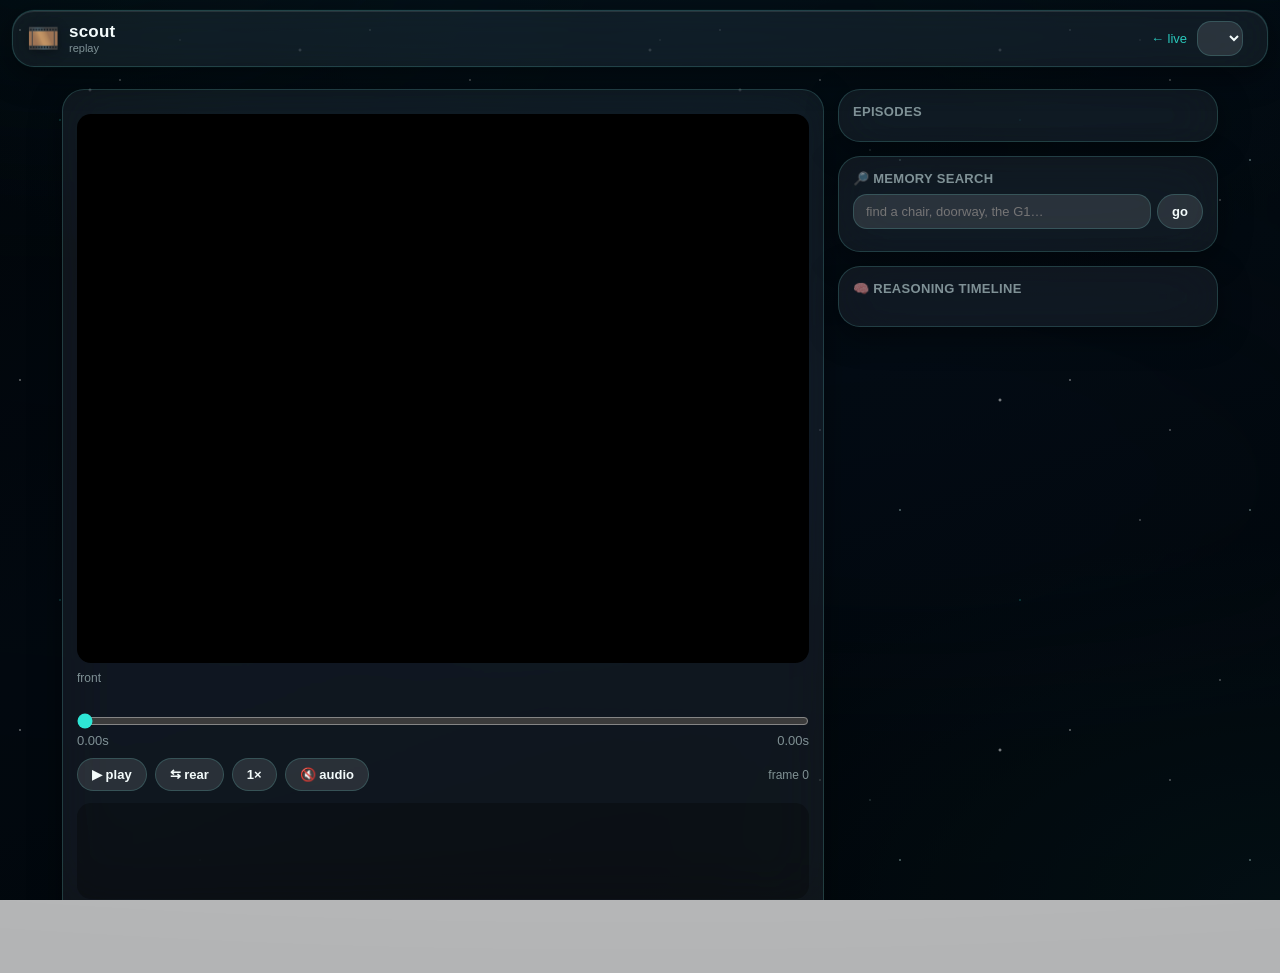
==== commit a7494486: "feat(replay): synchronized audio playback from per-episode WAV sidecars Datasets carry audio/episode" ====
--- a/docs/replay.html
+++ b/docs/replay.html
@@ -63,7 +63,9 @@
           <button class="rbtn" id="btnPlay">▶︎ play</button>
           <button class="rbtn" id="btnView">⇆ rear</button>
           <button class="rbtn" id="btnSpeed">1×</button>
+          <button class="rbtn" id="btnAudio" title="toggle audio">🔇 audio</button>
           <span class="frame-lbl" id="frameLbl">frame 0</span>
+          <audio id="aud" preload="auto"></audio>
         </div>
         <canvas class="graph" id="graph"></canvas>
         <div class="glegend">
--- a/docs/css/style.css
+++ b/docs/css/style.css
@@ -632,3 +632,7 @@
           border: 1px solid rgba(255,255,255,.14); opacity: .5; transition: opacity .15s; }
 .evchip.on { opacity: 1; color: var(--txt); border-color: rgba(255,255,255,.3); }
 .evagents { font-size: 10px; color: var(--txt-dim); margin-left: auto; }
+
+/* 🎞️ replay iter3 — audio toggle */
+#btnAudio.on { background: rgba(118,185,0,.18); color: #9be319; border-color: rgba(118,185,0,.4); }
+#aud { display: none; }
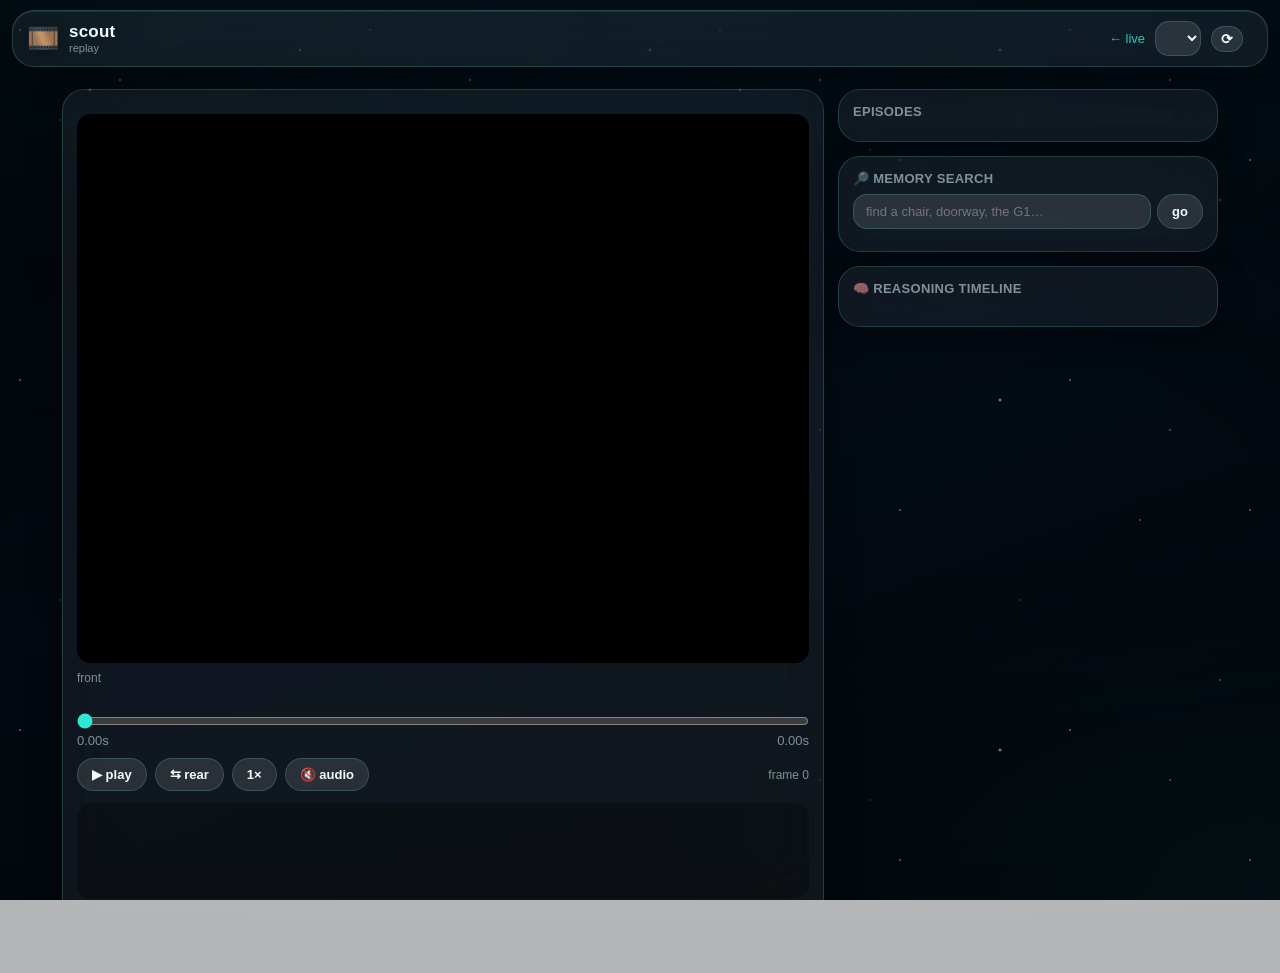
==== commit a8669757: "feat(replay): episode thumbnails + live refresh button - Each image-mode episode shows its first fra" ====
--- a/docs/replay.html
+++ b/docs/replay.html
@@ -43,6 +43,7 @@
   <div class="rtools">
     <a class="rback" href="/">← live</a>
     <select id="dsSel"></select>
+    <button class="rbtn rrefresh" id="btnRefresh" title="reload episodes (live datasets grow)">⟳</button>
     <span class="ds-info" id="dsInfo"></span>
   </div>
 </header>
--- a/docs/css/style.css
+++ b/docs/css/style.css
@@ -636,3 +636,12 @@
 /* 🎞️ replay iter3 — audio toggle */
 #btnAudio.on { background: rgba(118,185,0,.18); color: #9be319; border-color: rgba(118,185,0,.4); }
 #aud { display: none; }
+
+/* 🎞️ replay iter5 — episode thumbnails + refresh */
+.epitem { display: flex; gap: 9px; align-items: center; }
+.epthumb { width: 56px; height: 42px; object-fit: cover; border-radius: 7px;
+           flex: 0 0 auto; background: #000; border: 1px solid rgba(255,255,255,.1); }
+.epbody { flex: 1; min-width: 0; }
+.rrefresh { padding: 4px 9px; font-size: 14px; }
+.rrefresh.spin { animation: rspin .5s linear; }
+@keyframes rspin { from { transform: rotate(0); } to { transform: rotate(360deg); } }
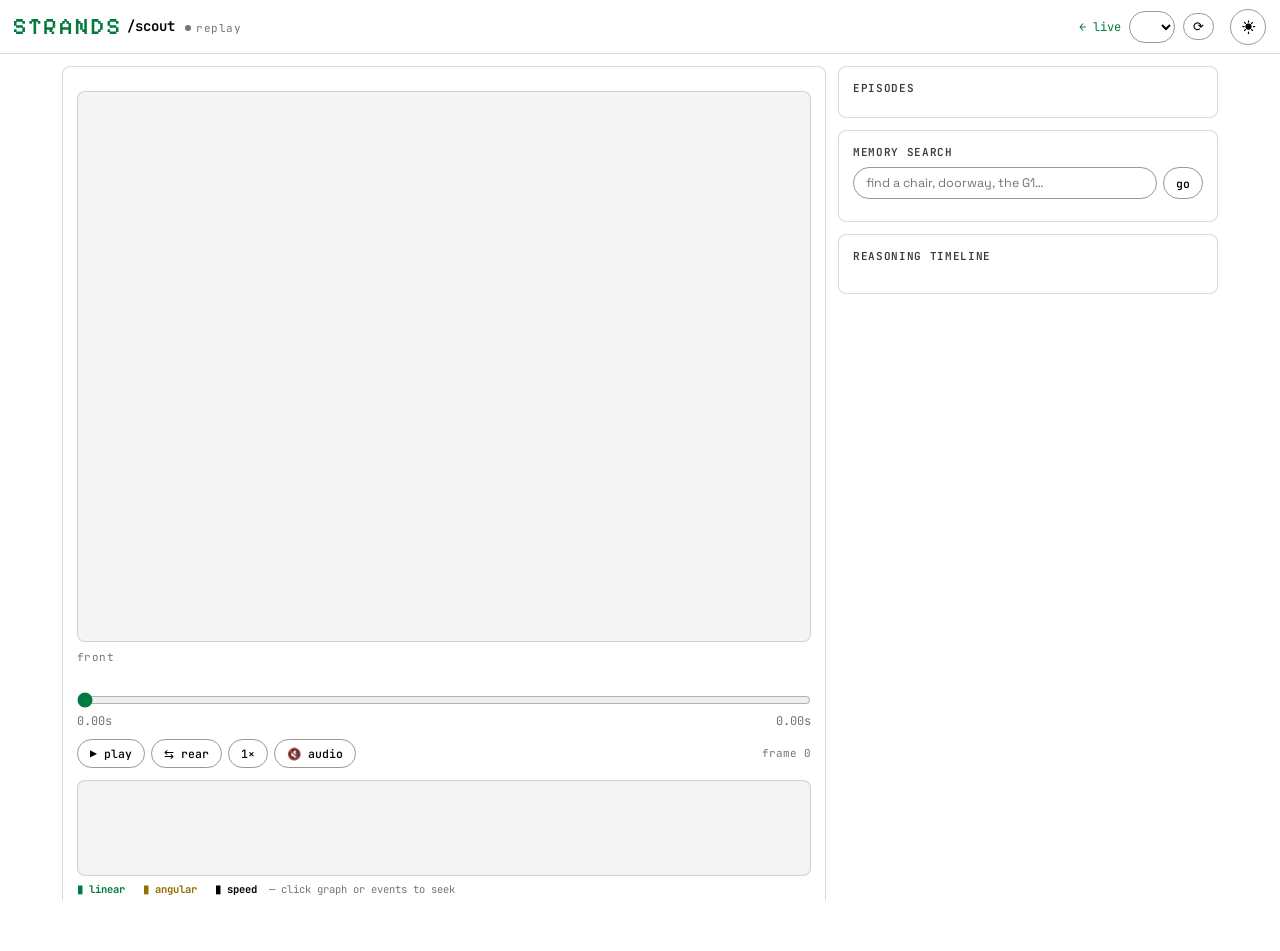
==== commit 7bbb9156: "dashboard: the Strands design (strands-labs/robots docs tokens) Cockpit, replay, auth gate, /trust a" ====
--- a/docs/replay.html
+++ b/docs/replay.html
@@ -5,9 +5,14 @@
 <meta name="viewport" content="width=device-width, initial-scale=1.0, maximum-scale=1.0, user-scalable=no, viewport-fit=cover" />
 <meta name="apple-mobile-web-app-capable" content="yes" />
 <meta name="apple-mobile-web-app-status-bar-style" content="black-translucent" />
-<meta name="theme-color" content="#0a0a0f" />
+<meta name="theme-color" content="#000000" media="(prefers-color-scheme: dark)" />
+<meta name="theme-color" content="#ffffff" media="(prefers-color-scheme: light)" />
 <title>scout · replay</title>
-<link rel="stylesheet" href="css/style.css" />
+<link rel="preconnect" href="https://fonts.googleapis.com" />
+<link rel="preconnect" href="https://fonts.gstatic.com" crossorigin />
+<link rel="stylesheet" href="https://fonts.googleapis.com/css2?family=Space+Grotesk:wght@400;500;600&family=JetBrains+Mono:wght@400;500;600;700&display=swap" />
+<link rel="stylesheet" href="css/style.css?v=strands1" />
+<script src="js/brand.js?v=strands1"></script>
 </head>
 <body class="replay">
 <div class="aurora"></div>
@@ -18,14 +23,14 @@
 <!-- 🔐 auth gate -->
 <div class="auth-gate hidden" id="authGate">
   <div class="auth-card glass" id="authCard">
-    <div class="auth-logo">🛞🔐</div>
+    <div class="auth-logo" data-wordmark aria-label="Strands"></div>
     <h2 id="authTitle">scout</h2>
     <p class="auth-sub" id="authSub">authenticating…</p>
     <div class="auth-field hidden" id="authBootstrapWrap">
       <label>Bootstrap token</label>
       <input id="authBootstrap" type="password" placeholder="one-time setup secret" autocomplete="off" />
     </div>
-    <button class="auth-btn" id="authPrimary">✦ Continue</button>
+    <button class="auth-btn" id="authPrimary">Continue</button>
     <div class="auth-msg" id="authMsg"></div>
     <p class="auth-foot">Passwordless · your key never leaves this device.</p>
   </div>
@@ -34,7 +39,7 @@
 <!-- top status bar (matches index.html design) -->
 <header class="topbar glass">
   <div class="brand">
-    <span class="logo">🎞️</span>
+    <a class="logo" href="https://strandsagents.com/" title="Strands Agents" aria-label="Strands Agents" data-wordmark></a>
     <div class="brand-txt">
       <strong>scout</strong>
       <small>replay</small>
@@ -45,6 +50,10 @@
     <select id="dsSel"></select>
     <button class="rbtn rrefresh" id="btnRefresh" title="reload episodes (live datasets grow)">⟳</button>
     <span class="ds-info" id="dsInfo"></span>
+    <button class="icon-btn theme-btn" data-theme-toggle aria-label="theme" title="paper / dark">
+    <svg class="ico-moon" viewBox="0 0 24 24"><path d="M12 3a9 9 0 1 0 9 9c0-.46-.04-.92-.1-1.36a5.39 5.39 0 0 1-4.4 2.26 5.4 5.4 0 0 1-3.14-9.8c-.44-.06-.9-.1-1.36-.1z"/></svg>
+    <svg class="ico-sun" viewBox="0 0 24 24"><path d="M12 7a5 5 0 1 0 0 10 5 5 0 0 0 0-10zm0-5h0a1 1 0 0 1 1 1v2a1 1 0 1 1-2 0V3a1 1 0 0 1 1-1zm0 18a1 1 0 0 1 1 1v2a1 1 0 1 1-2 0v-2a1 1 0 0 1 1-1zM2 12a1 1 0 0 1 1-1h2a1 1 0 1 1 0 2H3a1 1 0 0 1-1-1zm17 0a1 1 0 0 1 1-1h2a1 1 0 1 1 0 2h-2a1 1 0 0 1-1-1zM4.93 4.93a1 1 0 0 1 1.41 0l1.42 1.41a1 1 0 0 1-1.42 1.42L4.93 6.34a1 1 0 0 1 0-1.41zm11.31 11.31a1 1 0 0 1 1.42 0l1.41 1.42a1 1 0 0 1-1.41 1.41l-1.42-1.41a1 1 0 0 1 0-1.42zM4.93 19.07a1 1 0 0 1 0-1.41l1.41-1.42a1 1 0 0 1 1.42 1.42l-1.42 1.41a1 1 0 0 1-1.41 0zM16.24 7.76a1 1 0 0 1 0-1.42l1.42-1.41a1 1 0 0 1 1.41 1.41l-1.41 1.42a1 1 0 0 1-1.42 0z"/></svg>
+  </button>
   </div>
 </header>
 
@@ -84,7 +93,7 @@
         <div class="eplist" id="eplist"></div>
       </div>
       <div class="rpanel">
-        <h2>🔎 memory search</h2>
+        <h2>memory search</h2>
         <div style="display:flex;gap:6px">
           <input id="memQ" class="rinput" type="text" placeholder="find a chair, doorway, the G1…" />
           <button class="rbtn" id="memGo">go</button>
@@ -92,14 +101,14 @@
         <div class="events" id="memHits" style="max-height:34vh"></div>
       </div>
       <div class="rpanel">
-        <h2>🧠 reasoning timeline</h2>
+        <h2>reasoning timeline</h2>
         <div class="evfilter" id="evfilter"></div>
         <div class="events" id="events"></div>
       </div>
     </div>
   </div>
 </div>
-<script src="js/auth.js"></script>
-<script src="js/replay.js"></script>
+<script src="js/auth.js?v=strands1"></script>
+<script src="js/replay.js?v=strands1"></script>
 </body>
 </html>
--- a/docs/css/style.css
+++ b/docs/css/style.css
@@ -1,198 +1,226 @@
-/* scout dashboard — glassmorphic, mobile-first. */
+/* scout cockpit, in the Strands design (strands-labs/robots docs/stylesheets/extra.css):
+   black or white surfaces, one green, 1px outlines, 8px corners, JetBrains Mono labels over
+   Space Grotesk text. No glass, no gradients, no glows. Every id/class the JS binds to is kept. */
+
 :root {
-  --bg: #03060a;            /* deep space */
-  --bg-2: #06121a;          /* nebula teal-dark */
-  --glass: rgba(255, 255, 255, 0.06);
-  --glass-strong: rgba(255, 255, 255, 0.11);
-  --glass-brd: rgba(120, 240, 230, 0.18);
-  --txt: #f3fbfb;
-  --txt-dim: rgba(220, 245, 245, 0.55);
-  --accent: #2ee6d6;        /* turquoise */
-  --accent-2: #16b9c4;      /* deep turquoise */
-  --green: #30d1a8;
-  --red: #ff5d6c;
-  --amber: #ffc24a;
-  --radius: 22px;
-  --radius-sm: 14px;
-  --blur: 26px;
+  --sr-radius: 8px;
+  --sr-radius-lg: 12px;
+  --sr-mono: "JetBrains Mono", ui-monospace, SFMono-Regular, Menlo, monospace;
+  --sr-sans: "Space Grotesk", -apple-system, BlinkMacSystemFont, "Segoe UI", Roboto, sans-serif;
+  --sr-black: #000000;
+  --sr-charcoal-1: #28292a;
+  --sr-charcoal-2: #3d3c3c;
+  --sr-yellow: #f6bc00;
+  --sr-yellow-ink: #946e00;
+  --sr-red: #ff4d4d;
+  --sr-red-ink: #c62828;
   --safe-top: env(safe-area-inset-top, 0px);
   --safe-bot: env(safe-area-inset-bottom, 0px);
   font-size: 16px;
 }
 
+/* Dark: pure black chrome and page, white outlines, the full brand green. */
+:root, [data-theme="dark"] {
+  --bg: var(--sr-black);
+  --fg: #ffffff;
+  --fg-light: #b6b6b6;
+  --fg-lighter: #999696;
+  --line: var(--sr-charcoal-1);
+  --line-strong: #ffffff;
+  --accent: #00cc60;
+  --accent-soft: rgba(0, 204, 96, 0.14);
+  --on-accent: var(--sr-black);
+  --muted: #999696;
+  --chip-bg: var(--sr-charcoal-1);
+  --pill-bg: var(--sr-charcoal-1);
+  --pill-border: var(--sr-charcoal-2);
+  --card-bg: var(--sr-black);
+  --card-border: #ffffff;
+  --input-bg: var(--sr-black);
+  --viewer-bg: #111213;
+  --warn: var(--sr-yellow);
+  --crit: var(--sr-red);
+  --scrim: rgba(0, 0, 0, 0.7);
+  --code-bg: var(--sr-charcoal-2);
+  color-scheme: dark;
+}
+
+/* Paper: white page, black ink and outlines, the green deepened so it clears AA as text. */
+[data-theme="paper"] {
+  --bg: #ffffff;
+  --fg: var(--sr-black);
+  --fg-light: var(--sr-charcoal-2);
+  --fg-lighter: #666464;
+  --line: rgba(0, 0, 0, 0.15);
+  --line-strong: var(--sr-black);
+  --accent: #007a3d;
+  --accent-soft: rgba(2, 164, 53, 0.12);
+  --on-accent: #ffffff;
+  --muted: #767373;
+  --chip-bg: #f4f4f4;
+  --pill-bg: #ffffff;
+  --pill-border: #999696;
+  --card-bg: #ffffff;
+  --card-border: var(--sr-black);
+  --input-bg: #ffffff;
+  --viewer-bg: #f4f4f4;
+  --warn: var(--sr-yellow-ink);
+  --crit: var(--sr-red-ink);
+  --scrim: rgba(255, 255, 255, 0.75);
+  --code-bg: #f4f4f4;
+  color-scheme: light;
+}
+@media (prefers-color-scheme: light) {
+  :root:not([data-theme]) {
+    --bg: #ffffff; --fg: var(--sr-black); --fg-light: var(--sr-charcoal-2); --fg-lighter: #666464;
+    --line: rgba(0, 0, 0, 0.15); --line-strong: var(--sr-black);
+    --accent: #007a3d; --accent-soft: rgba(2, 164, 53, 0.12); --on-accent: #ffffff;
+    --muted: #767373; --chip-bg: #f4f4f4; --pill-bg: #ffffff; --pill-border: #999696;
+    --card-bg: #ffffff; --card-border: var(--sr-black); --input-bg: #ffffff; --viewer-bg: #f4f4f4;
+    --warn: var(--sr-yellow-ink); --crit: var(--sr-red-ink); --scrim: rgba(255, 255, 255, 0.75);
+    --code-bg: #f4f4f4; color-scheme: light;
+  }
+}
+
 * { margin: 0; padding: 0; box-sizing: border-box; -webkit-tap-highlight-color: transparent; }
 
 html, body {
   height: 100%;
-  background:
-    radial-gradient(120% 90% at 50% -10%, #061620 0%, transparent 55%),
-    radial-gradient(100% 80% at 100% 100%, #051419 0%, transparent 50%),
-    linear-gradient(160deg, #02050a 0%, #030b13 50%, #01060a 100%);
-  background-attachment: fixed;
-  color: var(--txt);
-  font-family: -apple-system, BlinkMacSystemFont, "SF Pro Text", "Segoe UI", Roboto, sans-serif;
+  background: var(--bg);
+  color: var(--fg);
+  font-family: var(--sr-sans);
   overflow: hidden;
   overscroll-behavior: none;
-}
-
-/* animated aurora backdrop */
-.aurora {
-  position: fixed; inset: -30% -20% auto -20%; height: 100vh; z-index: 0;
-  background:
-    radial-gradient(45% 55% at 18% 18%, rgba(46,230,214,0.12), transparent 70%),
-    radial-gradient(40% 50% at 85% 12%, rgba(22,185,196,0.10), transparent 70%),
-    radial-gradient(55% 55% at 65% 85%, rgba(80,140,200,0.08), transparent 70%);
-  filter: blur(80px) saturate(120%);
-  opacity: 0.55;
-  animation: drift 22s ease-in-out infinite alternate;
-  pointer-events: none;
-}
-
-/* darkening veil over the backdrop so content reads on deep space, not bright teal */
-.aurora::after {
-  content: ""; position: absolute; inset: -100%;
-  background: radial-gradient(120% 90% at 50% 30%, rgba(2,6,10,0.35) 0%, rgba(2,6,10,0.7) 100%);
-}
-
-/* starfield layers */
-.stars, .stars2, .stars3 {
-  position: fixed; inset: 0; z-index: 0; pointer-events: none;
-  background-repeat: repeat;
-}
-.stars  { background-image:
-    radial-gradient(1px 1px at 20px 30px, #ffffff, transparent),
-    radial-gradient(1px 1px at 120px 80px, rgba(255,255,255,0.8), transparent),
-    radial-gradient(1px 1px at 200px 160px, #cffcf7, transparent),
-    radial-gradient(2px 2px at 300px 50px, rgba(255,255,255,0.7), transparent);
-  background-size: 350px 350px; animation: twinkle 5s ease-in-out infinite alternate, scroll-stars 120s linear infinite; }
-.stars2 { background-image:
-    radial-gradient(1px 1px at 60px 120px, rgba(46,230,214,0.9), transparent),
-    radial-gradient(1px 1px at 180px 40px, #ffffff, transparent),
-    radial-gradient(1.5px 1.5px at 260px 200px, rgba(255,255,255,0.6), transparent);
-  background-size: 480px 480px; opacity: 0.7;
-  animation: twinkle 7s ease-in-out infinite alternate, scroll-stars 200s linear infinite; }
-.stars3 { background-image:
-    radial-gradient(2px 2px at 90px 90px, rgba(255,255,255,0.9), transparent),
-    radial-gradient(1px 1px at 220px 150px, rgba(207,252,247,0.8), transparent);
-  background-size: 650px 650px; opacity: 0.5;
-  animation: twinkle 9s ease-in-out infinite alternate, scroll-stars 320s linear infinite; }
-@keyframes twinkle { 0% { opacity: 0.35; } 100% { opacity: 0.9; } }
-@keyframes scroll-stars { from { background-position: 0 0; } to { background-position: 0 -1000px; } }
-@keyframes drift {
-  0%   { transform: translate3d(0,0,0) scale(1); }
-  50%  { transform: translate3d(3%, 4%, 0) scale(1.08); }
-  100% { transform: translate3d(-3%, -2%, 0) scale(1.04); }
-}
-
-/* glass primitive */
-.glass {
-  background: var(--glass);
-  backdrop-filter: blur(var(--blur)) saturate(160%);
-  -webkit-backdrop-filter: blur(var(--blur)) saturate(160%);
-  border: 1px solid var(--glass-brd);
-  box-shadow:
-    0 8px 32px rgba(0,0,0,0.45),
-    0 0 0 0.5px rgba(46,230,214,0.08),
-    inset 0 1px 0 rgba(255,255,255,0.10);
-}
-
-/* top bar */
+  -webkit-font-smoothing: antialiased;
+}
+button, input, select, textarea { font-family: inherit; }
+a { color: var(--accent); }
+code { font-family: var(--sr-mono); }
+
+/* Legacy backdrop layers in the markup: the Strands page is a flat surface. */
+.aurora, .stars, .stars2, .stars3 { display: none; }
+/* Legacy glass primitive: a card is an outlined box on the page surface. */
+.glass { background: var(--card-bg); border: 1px solid var(--line); border-radius: var(--sr-radius); box-shadow: none; }
+
+/* Mono label: the small uppercase caption used on pills, tags, section heads. */
+.topbar small, .cam-tag, .hud, .pill, .ppill, .chip, .pstate, .schema-head, .tk, .rpanel h2, .ev .badge,
+.evchip, .agchip, .badge, .auth-field label, .field > span, .env-row .ek, .frame-lbl, .timerow, .vlabel, .vmode,
+.ds-info, .glegend, .auth-foot, .pk-meta, .schema-tag, .badge-new, .badge-ok, .speed-ctl, #kbHint {
+  font-family: var(--sr-mono);
+}
+
+/* Header: one row. The STRANDS wordmark, /scout, link state, then telemetry pills, personas, icon buttons. */
 .topbar {
   position: relative; z-index: 5;
-  display: flex; align-items: center; gap: 12px;
-  margin: calc(var(--safe-top) + 10px) 12px 0;
-  padding: 10px 14px;
-  border-radius: var(--radius);
-}
-.brand { display: flex; align-items: center; gap: 10px; flex: 0 0 auto; }
-.logo { font-size: 26px; filter: drop-shadow(0 2px 6px rgba(0,0,0,0.4)); }
-.brand-txt { display: flex; flex-direction: column; line-height: 1.1; }
-.brand-txt strong { font-size: 17px; letter-spacing: 0.2px; }
-.brand-txt small { font-size: 11px; color: var(--txt-dim); }
-.brand-txt small.live { color: var(--green); }
-.brand-txt small.off  { color: var(--red); }
+  display: flex; align-items: center; gap: 10px;
+  margin: 0; padding: calc(var(--safe-top) + 8px) 14px 8px;
+  border: 0; border-bottom: 1px solid var(--line); border-radius: 0;
+  background: var(--bg); min-height: 54px;
+}
+.brand { display: flex; align-items: center; gap: 8px; flex: 0 0 auto; text-decoration: none; color: inherit; }
+.brand .logo { display: flex; align-items: center; font-size: 0; filter: none; }
+.brand .logo svg { display: block; height: 15px; width: auto; fill: var(--accent); }
+.brand-txt { display: flex; align-items: baseline; gap: 10px; line-height: 1; }
+.brand-txt strong { font-family: var(--sr-mono); font-size: 14px; font-weight: 600; color: var(--fg); letter-spacing: 0.01em; }
+.brand-txt strong::before { content: "/"; }
+.brand-txt small { font-size: 11px; color: var(--muted); letter-spacing: 0.04em; display: inline-flex; align-items: center; gap: 5px; }
+.brand-txt small::before { content: ""; width: 6px; height: 6px; border-radius: 50%; background: var(--muted); }
+.brand-txt small.live { color: var(--accent); }
+.brand-txt small.live::before { background: var(--accent); }
+.brand-txt small.off { color: var(--crit); }
+.brand-txt small.off::before { background: var(--crit); }
 
 .stat-pills { display: flex; gap: 6px; margin-left: auto; }
 .pill {
-  display: flex; align-items: center; gap: 5px;
-  background: var(--glass-strong); border: 1px solid var(--glass-brd);
-  padding: 5px 9px; border-radius: 999px; font-size: 12px; font-weight: 600;
-  white-space: nowrap;
-}
-.pill .pi { font-size: 12px; }
-.pill.warn { border-color: var(--amber); color: var(--amber); }
-.pill.crit { border-color: var(--red); color: var(--red); }
+  display: flex; align-items: center; gap: 6px;
+  background: var(--pill-bg); border: 1px solid var(--pill-border); color: var(--fg-light);
+  padding: 5px 10px; border-radius: 999px; font-size: 11px; font-weight: 500; letter-spacing: 0.02em;
+  white-space: nowrap; font-variant-numeric: tabular-nums;
+}
+.pill .pi { font-size: 11px; }
+.pill .pv { color: var(--fg); }
+.pill.warn { border-color: var(--warn); color: var(--warn); }
+.pill.warn .pv { color: var(--warn); }
+.pill.crit { border-color: var(--crit); color: var(--crit); }
+.pill.crit .pv { color: var(--crit); }
 
 .icon-btn {
-  flex: 0 0 auto;
-  width: 40px; height: 40px; border-radius: 50%;
-  background: var(--glass-strong); border: 1px solid var(--glass-brd);
-  color: var(--txt); font-size: 18px; cursor: pointer;
-  display: grid; place-items: center; transition: transform .15s, background .2s;
-}
-.icon-btn:active { transform: scale(0.9); background: var(--accent); }
-
-/* stage */
+  flex: 0 0 auto; width: 36px; height: 36px; border-radius: 999px;
+  background: var(--pill-bg); border: 1px solid var(--pill-border);
+  color: var(--fg); font-size: 15px; cursor: pointer;
+  display: grid; place-items: center; transition: border-color 120ms ease, background 120ms ease;
+}
+.icon-btn:hover { border-color: var(--accent); }
+.icon-btn:active { background: var(--accent); color: var(--on-accent); }
+.icon-btn.rec { background: var(--crit); border-color: var(--crit); color: #fff; animation: pulse 1.2s ease-in-out infinite; }
+@keyframes pulse { 50% { box-shadow: 0 0 0 6px rgba(255, 77, 77, 0.2); } }
+.theme-btn svg { width: 15px; height: 15px; fill: currentColor; }
+.theme-btn .ico-sun { display: none; }
+[data-theme="paper"] .theme-btn .ico-sun { display: block; }
+[data-theme="paper"] .theme-btn .ico-moon { display: none; }
+@media (prefers-color-scheme: light) {
+  :root:not([data-theme]) .theme-btn .ico-sun { display: block; }
+  :root:not([data-theme]) .theme-btn .ico-moon { display: none; }
+}
+
+/* Stage: camera and chat as two outlined cards. */
 .stage {
   position: relative; z-index: 4;
   height: 100%;
   display: flex; flex-direction: column; gap: 10px;
   padding: 10px 12px 0;
-  padding-bottom: calc(86px + var(--safe-bot));
-}
-
-/* camera */
+  padding-bottom: calc(84px + var(--safe-bot));
+}
+
+/* Camera */
 .camera-wrap {
-  position: relative; border-radius: var(--radius); overflow: hidden;
+  position: relative; border-radius: var(--sr-radius); overflow: hidden;
   flex: 0 0 auto; height: 38vh; min-height: 220px;
-  background: #000;
-}
-.cam { width: 100%; height: 100%; object-fit: cover; display: block; background: #05050a; }
+  background: var(--viewer-bg); border: 1px solid var(--line);
+}
+.cam { width: 100%; height: 100%; object-fit: cover; display: block; background: var(--viewer-bg); }
 .cam-pip {
-  position: absolute; right: 12px; bottom: 64px;
+  position: absolute; right: 12px; bottom: 56px;
   width: 30%; max-width: 150px; height: auto; aspect-ratio: 16/10;
-  border-radius: var(--radius-sm); border: 2px solid rgba(255,255,255,0.35);
-  object-fit: cover; box-shadow: 0 6px 20px rgba(0,0,0,0.5);
-  cursor: pointer; transition: transform .15s, border-color .2s; z-index: 5;
-}
-.cam-pip:hover { border-color: var(--accent); transform: scale(1.03); }
-.cam-pip:active { transform: scale(0.97); }
+  border-radius: 6px; border: 1px solid #ffffff;
+  object-fit: cover; box-shadow: 0 2px 12px rgba(0, 0, 0, 0.5);
+  cursor: pointer; transition: border-color 120ms ease; z-index: 5;
+}
+.cam-pip:hover { border-color: var(--accent); }
 .cam-overlay {
   position: absolute; inset: 0; pointer-events: none;
   display: flex; flex-direction: column; justify-content: space-between;
-  padding: 12px;
+  padding: 10px;
 }
 .cam-tag {
   align-self: flex-start;
-  background: rgba(0,0,0,0.45); backdrop-filter: blur(8px);
-  padding: 4px 10px; border-radius: 999px; font-size: 11px; font-weight: 700;
-  letter-spacing: 1.5px; color: #fff;
-}
-.cam-actions { display: flex; gap: 8px; pointer-events: auto; }
+  background: rgba(0, 0, 0, 0.72); color: #ffffff; border: 1px solid rgba(255, 255, 255, 0.35);
+  padding: 3px 9px; border-radius: 999px; font-size: 10px; font-weight: 600; letter-spacing: 0.12em;
+}
+.cam-actions { display: flex; gap: 6px; pointer-events: auto; justify-content: flex-end; }
 .hud {
-  position: absolute; left: 12px; bottom: 12px;
-  display: flex; gap: 10px; font-size: 12px; font-weight: 600;
-  text-shadow: 0 1px 3px rgba(0,0,0,0.8);
-  background: rgba(0,0,0,0.3); padding: 4px 10px; border-radius: 999px;
-  backdrop-filter: blur(8px);
-}
-
+  position: absolute; left: 10px; bottom: 10px;
+  display: flex; gap: 12px; font-size: 11px; font-weight: 500;
+  background: rgba(0, 0, 0, 0.72); color: #ffffff; border: 1px solid rgba(255, 255, 255, 0.35);
+  padding: 4px 10px; border-radius: 999px; font-variant-numeric: tabular-nums;
+}
+
+/* Chips are the outlined pills of the homepage: the colour is the outline and the text, never a fill,
+   except the pressed state which fills green. On the camera they sit on video, so they stay dark. */
 .chip {
-  pointer-events: auto;
-  background: rgba(0,0,0,0.4); backdrop-filter: blur(12px);
-  border: 1px solid var(--glass-brd); color: #fff;
-  padding: 7px 12px; border-radius: 999px; font-size: 13px; font-weight: 600;
-  cursor: pointer; transition: transform .15s, background .2s;
-}
-.chip:active { transform: scale(0.92); }
-.chip.on {
-  background: var(--accent); border-color: var(--accent); color: #04222020;
-  color: #032; box-shadow: 0 0 16px rgba(46,230,214,0.55);
-}
-
-/* chat */
+  pointer-events: auto; display: inline-flex; align-items: center; justify-content: center; gap: 4px;
+  background: var(--pill-bg); border: 1px solid var(--pill-border); color: var(--fg);
+  padding: 6px 12px; border-radius: 999px; font-size: 11px; font-weight: 500; letter-spacing: 0.02em;
+  cursor: pointer; transition: border-color 120ms ease, background 120ms ease, color 120ms ease;
+  text-decoration: none;
+}
+.cam-actions .chip { background: rgba(0, 0, 0, 0.72); color: #ffffff; border-color: rgba(255, 255, 255, 0.35); }
+.chip:hover { border-color: var(--accent); }
+.chip.on, .cam-actions .chip.on { background: var(--accent); border-color: var(--accent); color: var(--on-accent); box-shadow: none; }
+
+/* Chat */
 .chat {
-  flex: 1 1 auto; border-radius: var(--radius); overflow: hidden;
+  flex: 1 1 auto; border-radius: var(--sr-radius); overflow: hidden;
   display: flex; flex-direction: column; min-height: 0;
 }
 .chat-log {
@@ -201,176 +229,163 @@
   -webkit-overflow-scrolling: touch;
 }
 .msg {
-  max-width: 84%; padding: 10px 14px; border-radius: 18px;
-  font-size: 15px; line-height: 1.4; word-wrap: break-word; white-space: pre-wrap;
-  animation: pop .25s ease;
-}
-@keyframes pop { from { opacity: 0; transform: translateY(6px) scale(0.98); } to { opacity: 1; transform: none; } }
-.msg.user {
-  align-self: flex-end;
-  background: linear-gradient(135deg, var(--accent), var(--accent-2));
-  color: #fff; border-bottom-right-radius: 5px;
-}
-.msg.bot {
-  align-self: flex-start;
-  background: var(--glass-strong); border: 1px solid var(--glass-brd);
-  border-bottom-left-radius: 5px;
-}
-.msg.sys {
-  align-self: center; text-align: center; max-width: 92%;
-  background: transparent; color: var(--txt-dim); font-size: 13px;
-}
+  max-width: 84%; padding: 9px 13px; border-radius: var(--sr-radius);
+  font-size: 14.5px; line-height: 1.45; word-wrap: break-word; white-space: pre-wrap;
+  animation: pop 180ms ease;
+}
+@keyframes pop { from { opacity: 0; transform: translateY(4px); } to { opacity: 1; transform: none; } }
+.msg.user { align-self: flex-end; background: var(--accent); color: var(--on-accent); }
+.msg.bot { align-self: flex-start; background: var(--card-bg); border: 1px solid var(--line-strong); color: var(--fg); }
+.msg.sys { align-self: center; text-align: center; max-width: 92%; background: transparent; color: var(--muted); font-size: 12.5px; }
+.msg.sys b { color: var(--fg); }
 .msg.bot .cursor { animation: blink 1s step-end infinite; }
 @keyframes blink { 50% { opacity: 0; } }
 
 .tool-row {
   align-self: flex-start; display: flex; align-items: center; gap: 8px;
-  font-size: 12px; color: var(--txt-dim);
-  background: rgba(255,255,255,0.04); border: 1px solid var(--glass-brd);
-  padding: 6px 11px; border-radius: 999px;
+  font-family: var(--sr-mono); font-size: 11px; color: var(--fg-light);
+  background: var(--chip-bg); border: 1px solid var(--pill-border);
+  padding: 5px 10px; border-radius: 999px;
 }
 .tool-row .spin {
-  width: 13px; height: 13px; border-radius: 50%;
-  border: 2px solid rgba(255,255,255,0.25); border-top-color: var(--accent);
-  animation: spin .7s linear infinite;
-}
-.tool-row.done .spin { border-top-color: var(--green); animation: none; border-color: var(--green); }
-.tool-row.error .spin { border-color: var(--red); animation: none; }
+  width: 11px; height: 11px; border-radius: 50%;
+  border: 1.5px solid var(--pill-border); border-top-color: var(--accent);
+  animation: spin 0.7s linear infinite;
+}
+.tool-row.done { border-color: var(--accent); }
+.tool-row.done .spin { border-color: var(--accent); background: var(--accent); animation: none; }
+.tool-row.error { border-color: var(--crit); color: var(--crit); }
+.tool-row.error .spin { border-color: var(--crit); background: var(--crit); animation: none; }
 @keyframes spin { to { transform: rotate(360deg); } }
 
-/* command bar */
+/* Command bar: an outlined row pinned to the bottom. */
 .cmdbar {
   position: fixed; left: 12px; right: 12px;
   bottom: calc(10px + var(--safe-bot)); z-index: 6;
   display: flex; align-items: center; gap: 8px;
-  padding: 8px; border-radius: var(--radius);
+  padding: 8px; border-radius: 999px;
+  background: var(--bg); border: 1px solid var(--line-strong);
 }
 #cmdInput {
   flex: 1; min-width: 0; background: transparent; border: none; outline: none;
-  color: var(--txt); font-size: 16px; padding: 8px 6px;
-}
-#cmdInput::placeholder { color: var(--txt-dim); }
+  color: var(--fg); font-size: 15px; padding: 8px 6px;
+}
+#cmdInput::placeholder { color: var(--muted); }
 .send-btn {
-  flex: 0 0 auto; width: 40px; height: 40px; border-radius: 50%;
-  background: linear-gradient(135deg, var(--accent), var(--accent-2));
-  border: none; color: #fff; font-size: 20px; font-weight: 700; cursor: pointer;
-  display: grid; place-items: center; transition: transform .15s, opacity .2s;
-}
-.send-btn:active { transform: scale(0.88); }
-.icon-btn.rec { background: var(--red); animation: pulse 1.2s ease-in-out infinite; }
-@keyframes pulse { 50% { box-shadow: 0 0 0 8px rgba(255,69,58,0.25); } }
-
-/* joystick */
+  flex: 0 0 auto; width: 36px; height: 36px; border-radius: 999px;
+  background: var(--accent); border: 1px solid var(--accent); color: var(--on-accent);
+  font-size: 18px; font-weight: 700; cursor: pointer;
+  display: grid; place-items: center; transition: opacity 120ms ease;
+}
+.send-btn:hover { opacity: 0.85; }
+
+/* Joystick */
 .joystick-dock {
-  position: fixed; right: 16px; bottom: calc(86px + var(--safe-bot)); z-index: 6;
-  display: none; align-items: center; gap: 14px; padding: 16px; border-radius: var(--radius);
-}
-.joystick-dock.show { display: flex; animation: pop .2s ease; }
+  position: fixed; right: 16px; bottom: calc(84px + var(--safe-bot)); z-index: 6;
+  display: none; align-items: center; gap: 14px; padding: 14px; border-radius: var(--sr-radius-lg);
+  background: var(--bg); border: 1px solid var(--line-strong);
+}
+.joystick-dock.show { display: flex; animation: pop 160ms ease; }
 .joystick {
   position: relative; width: 130px; height: 130px; border-radius: 50%;
-  background: radial-gradient(circle at 50% 40%, rgba(255,255,255,0.10), rgba(0,0,0,0.25));
-  border: 1px solid var(--glass-brd); touch-action: none;
+  background: var(--chip-bg); border: 1px solid var(--pill-border); touch-action: none;
+  background-image: radial-gradient(var(--pill-border) 1px, transparent 1.4px); background-size: 10px 10px;
 }
 .joy-knob {
-  position: absolute; left: 50%; top: 50%; width: 54px; height: 54px;
-  margin: -27px 0 0 -27px; border-radius: 50%;
-  background: linear-gradient(135deg, var(--accent), var(--accent-2));
-  box-shadow: 0 6px 18px rgba(0,0,0,0.5), inset 0 1px 0 rgba(255,255,255,0.4);
-  transition: transform .05s;
+  position: absolute; left: 50%; top: 50%; width: 52px; height: 52px;
+  margin: -26px 0 0 -26px; border-radius: 50%;
+  background: var(--accent); border: 1px solid var(--accent);
+  transition: transform 50ms;
 }
 .joy-side { display: flex; flex-direction: column; gap: 10px; align-items: center; }
 .estop {
   width: 64px; height: 64px; border-radius: 50%;
-  background: var(--red); border: none; color: #fff; font-size: 13px; font-weight: 800;
-  letter-spacing: 0.5px; cursor: pointer; box-shadow: 0 6px 20px rgba(255,69,58,0.45);
-}
-.estop:active { transform: scale(0.9); }
-
-/* settings drawer */
-.drawer-scrim {
-  position: fixed; inset: 0; z-index: 9; background: rgba(0,0,0,0.5);
-  backdrop-filter: blur(4px); animation: fade .2s ease;
-}
+  background: var(--crit); border: 1px solid var(--crit); color: #fff;
+  font-family: var(--sr-mono); font-size: 12px; font-weight: 700; letter-spacing: 0.08em; cursor: pointer;
+}
+.estop:active { transform: scale(0.95); }
+
+/* Settings drawer */
+.drawer-scrim { position: fixed; inset: 0; z-index: 9; background: var(--scrim); animation: fade 160ms ease; }
 @keyframes fade { from { opacity: 0; } to { opacity: 1; } }
 .drawer {
   position: fixed; z-index: 10; top: 0; right: 0; bottom: 0;
-  width: min(440px, 92vw);
+  width: min(460px, 92vw);
   display: flex; flex-direction: column;
-  border-radius: var(--radius) 0 0 var(--radius);
-  transform: translateX(0); animation: slidein .28s cubic-bezier(.2,.8,.2,1);
+  border-radius: 0; border: 0; border-left: 1px solid var(--line-strong);
+  background: var(--bg);
+  animation: slidein 220ms cubic-bezier(0.2, 0.8, 0.2, 1);
   padding-top: var(--safe-top);
 }
 @keyframes slidein { from { transform: translateX(100%); } to { transform: none; } }
 .drawer-head {
   display: flex; align-items: center; justify-content: space-between;
-  padding: 18px; border-bottom: 1px solid var(--glass-brd);
-}
-.drawer-head h2 { font-size: 19px; }
-.drawer-body { flex: 1; overflow-y: auto; padding: 18px; display: flex; flex-direction: column; gap: 16px; }
+  padding: 16px 18px; border-bottom: 1px solid var(--line);
+}
+.drawer-head h2 { font-family: var(--sr-mono); font-size: 15px; font-weight: 600; letter-spacing: 0.01em; }
+.drawer-body { flex: 1; overflow-y: auto; padding: 18px; display: flex; flex-direction: column; gap: 18px; }
+.drawer-body h3 { font-family: var(--sr-mono); font-size: 13px; font-weight: 600; color: var(--fg); }
 .drawer-foot {
-  display: flex; gap: 10px; padding: 16px;
-  padding-bottom: calc(16px + var(--safe-bot));
-  border-top: 1px solid var(--glass-brd);
+  display: flex; gap: 10px; padding: 14px 18px;
+  padding-bottom: calc(14px + var(--safe-bot));
+  border-top: 1px solid var(--line);
 }
 
 .field { display: flex; flex-direction: column; gap: 6px; }
-.field > span { font-size: 13px; font-weight: 600; color: var(--txt-dim); }
-.field small { font-size: 11px; color: var(--txt-dim); }
+.field > span { font-size: 11px; font-weight: 500; color: var(--fg-light); letter-spacing: 0.04em; text-transform: uppercase; }
+.field small { font-size: 11.5px; color: var(--muted); line-height: 1.45; }
 .field-row { display: flex; gap: 12px; }
 .field-row .field { flex: 1; }
 .field input, .field textarea, .field select, .env-row input, .env-add input {
-  width: 100%; background: rgba(0,0,0,0.25); border: 1px solid var(--glass-brd);
-  border-radius: var(--radius-sm); color: var(--txt); font-size: 15px;
-  padding: 11px 13px; outline: none; transition: border-color .2s;
-  font-family: inherit;
-}
-.field input:focus, .field textarea:focus, .field select:focus {
-  border-color: var(--accent);
-}
-.field textarea { resize: vertical; line-height: 1.45; min-height: 120px; }
-
-.link-btn { background: none; border: none; color: var(--accent); font-size: 12px; cursor: pointer; padding: 0; }
-
-.env-section { display: flex; flex-direction: column; gap: 10px; }
-.env-section h3 { font-size: 15px; }
-.env-hint { font-size: 11px; color: var(--txt-dim); }
-.env-list { display: flex; flex-direction: column; gap: 8px; }
+  width: 100%; background: var(--input-bg); border: 1px solid var(--pill-border);
+  border-radius: var(--sr-radius); color: var(--fg); font-size: 14px;
+  padding: 9px 11px; outline: none; transition: border-color 120ms ease;
+}
+.field input:focus, .field textarea:focus, .field select:focus, .env-row input:focus, .env-add input:focus { border-color: var(--accent); }
+.field textarea { resize: vertical; line-height: 1.45; min-height: 120px; font-family: var(--sr-mono); font-size: 12.5px; }
+
+.link-btn { background: none; border: none; color: var(--accent); font-size: 12px; cursor: pointer; padding: 0; text-decoration: underline; text-underline-offset: 0.18em; }
+
+.env-section, .persona-section, .passkey-section { display: flex; flex-direction: column; gap: 8px; padding-top: 16px; border-top: 1px solid var(--line); }
+.env-hint { font-size: 11.5px; color: var(--muted); line-height: 1.45; }
+.env-hint b { color: var(--fg-light); }
+.env-hint code, .schema-table code { font-size: 11px; background: var(--code-bg); color: var(--fg-light); padding: 1px 5px; border-radius: 3px; }
+.env-list { display: flex; flex-direction: column; gap: 6px; }
 .env-row { display: flex; gap: 8px; align-items: center; }
-.env-row .ek { flex: 0 0 42%; font-size: 12px; font-weight: 600; color: var(--txt-dim); overflow: hidden; text-overflow: ellipsis; white-space: nowrap; }
-.env-row input { flex: 1; font-size: 13px; padding: 8px 10px; }
+.env-row .ek { flex: 0 0 42%; font-size: 11px; font-weight: 500; color: var(--fg-light); overflow: hidden; text-overflow: ellipsis; white-space: nowrap; }
+.env-row input { flex: 1; font-size: 12.5px; padding: 7px 9px; font-family: var(--sr-mono); }
 .env-add { display: flex; gap: 8px; }
-.env-add input { flex: 1; }
+.env-add input { flex: 1; font-family: var(--sr-mono); font-size: 12.5px; }
 
 .btn-primary, .btn-ghost {
-  flex: 1; padding: 13px; border-radius: var(--radius-sm); font-size: 15px; font-weight: 700;
-  cursor: pointer; border: 1px solid var(--glass-brd); transition: transform .15s;
-}
-.btn-primary { background: linear-gradient(135deg, var(--accent), var(--accent-2)); color: #fff; border: none; }
-.btn-ghost { background: var(--glass-strong); color: var(--txt); }
-.btn-primary:active, .btn-ghost:active { transform: scale(0.97); }
-
-/* toasts */
+  flex: 1; padding: 11px; border-radius: 999px; font-family: var(--sr-mono); font-size: 13px; font-weight: 600;
+  cursor: pointer; border: 1px solid var(--pill-border); transition: opacity 120ms ease, border-color 120ms ease;
+}
+.btn-primary { background: var(--accent); color: var(--on-accent); border-color: var(--accent); }
+.btn-ghost { background: var(--pill-bg); color: var(--fg); }
+.btn-primary:hover, .btn-ghost:hover { opacity: 0.85; }
+.btn-ghost:hover { border-color: var(--accent); opacity: 1; }
+
+/* Toasts */
 .toast-host {
-  position: fixed; left: 0; right: 0; top: calc(var(--safe-top) + 70px); z-index: 20;
+  position: fixed; left: 0; right: 0; top: calc(var(--safe-top) + 64px); z-index: 20;
   display: flex; flex-direction: column; align-items: center; gap: 8px; pointer-events: none;
 }
 .toast {
-  background: rgba(20,20,28,0.85); backdrop-filter: blur(20px);
-  border: 1px solid var(--glass-brd); color: var(--txt);
-  padding: 10px 18px; border-radius: 999px; font-size: 14px; font-weight: 600;
-  animation: pop .25s ease; box-shadow: 0 8px 24px rgba(0,0,0,0.4);
-}
-.toast.err { border-color: var(--red); color: #ff7a70; }
-.toast.ok  { border-color: var(--green); color: var(--green); }
+  background: var(--bg); border: 1px solid var(--line-strong); color: var(--fg);
+  padding: 8px 16px; border-radius: 999px; font-family: var(--sr-mono); font-size: 12px; font-weight: 500;
+  animation: pop 180ms ease;
+}
+.toast.err { border-color: var(--crit); color: var(--crit); }
+.toast.ok { border-color: var(--accent); color: var(--accent); }
 
 .hidden { display: none !important; }
 
-/* desktop /
-   Side-by-side: big camera left, chat right. */
+/* Desktop: camera left, chat right. */
 @media (min-width: 860px) {
   .stage {
     flex-direction: row; max-width: 1400px; margin: 0 auto; width: 100%;
-    padding-bottom: calc(86px + var(--safe-bot));
+    padding-bottom: calc(84px + var(--safe-bot));
   }
   .camera-wrap { flex: 1 1 60%; height: auto; min-height: 0; }
   .chat { flex: 1 1 40%; max-width: 460px; }
@@ -378,270 +393,271 @@
 }
 
 /* WASD keyboard hint + drive speed control */
-#kbHint { display:inline-flex; align-items:center; gap:6px; opacity:0.85; }
+#kbHint { display: inline-flex; align-items: center; gap: 6px; }
 #kbHint b { color: var(--accent); font-variant-numeric: tabular-nums; }
-.speed-ctl { display:flex; flex-direction:column; align-items:center; gap:2px; font-size:11px; opacity:0.85; }
+.speed-ctl { display: flex; flex-direction: column; align-items: center; gap: 2px; font-size: 10px; color: var(--muted); letter-spacing: 0.06em; text-transform: uppercase; }
 .speed-ctl input[type="range"] { width: 90px; accent-color: var(--accent); }
 
-
-/* ── Dataset schema reference (settings drawer) ─────────────────────────── */
-.schema-section { margin-top: 18px; border-top: 1px solid rgba(255,255,255,.08); padding-top: 14px; }
+/* Dataset schema reference (settings drawer) */
+.schema-section { padding-top: 16px; border-top: 1px solid var(--line); }
 .schema-section > summary { cursor: pointer; list-style: none; user-select: none; }
 .schema-section > summary::-webkit-details-marker { display: none; }
 .schema-section > summary h3 { margin: 0; }
-.schema-section[open] > summary h3::after { content: " ▾"; opacity: .5; }
-.schema-section:not([open]) > summary h3::after { content: " ▸"; opacity: .5; }
-.schema-tag { font-size: 10px; font-weight: 600; color: #76b900; border: 1px solid rgba(118,185,0,.4);
-  border-radius: 6px; padding: 1px 6px; margin-left: 6px; vertical-align: middle; letter-spacing: .04em; }
+.schema-section[open] > summary h3::after { content: " \25BE"; color: var(--muted); }
+.schema-section:not([open]) > summary h3::after { content: " \25B8"; color: var(--muted); }
+.schema-tag, .badge-new, .badge-ok {
+  font-size: 9px; font-weight: 600; letter-spacing: 0.06em; text-transform: uppercase; line-height: 1;
+  border: 1px solid var(--pill-border); border-radius: 999px; padding: 3px 6px; margin-left: 6px; vertical-align: middle;
+  color: var(--fg-light); background: transparent;
+}
+.badge-ok { border-color: var(--accent); color: var(--accent); }
+.badge-new { border-color: var(--warn); color: var(--warn); }
 .schema-group { margin-top: 12px; }
-.schema-head { font-size: 12px; font-weight: 700; letter-spacing: .04em; text-transform: uppercase;
-  opacity: .85; margin-bottom: 6px; }
-.schema-head .schema-dim { color: #ff2a6d; font-weight: 700; margin-left: 4px; }
-.schema-head small { font-weight: 400; opacity: .6; text-transform: none; letter-spacing: 0; }
-.schema-table { width: 100%; border-collapse: collapse; font-size: 11.5px; }
-.schema-table th { text-align: left; opacity: .55; font-weight: 600; padding: 3px 6px; border-bottom: 1px solid rgba(255,255,255,.08); }
-.schema-table td { padding: 5px 6px; border-bottom: 1px solid rgba(255,255,255,.05); vertical-align: top; }
-.schema-table td:first-child { white-space: nowrap; opacity: .6; font-variant-numeric: tabular-nums; }
-.schema-table code { font-size: 10.5px; background: rgba(255,255,255,.06); padding: 1px 4px; border-radius: 4px; line-height: 1.7; }
-.badge-new { font-size: 9px; font-weight: 700; color: #ffce1c; border: 1px solid rgba(255,206,28,.4);
-  border-radius: 5px; padding: 0 5px; margin-left: 4px; text-transform: uppercase; }
-.badge-ok { font-size: 9px; font-weight: 700; color: #00ff88; border: 1px solid rgba(0,255,136,.35);
-  border-radius: 5px; padding: 0 5px; margin-left: 4px; text-transform: uppercase; }
-
-/* 🔐 auth gate (WebAuthn passkey) */
+.schema-head { font-size: 11px; font-weight: 600; letter-spacing: 0.06em; text-transform: uppercase; color: var(--fg-light); margin-bottom: 6px; }
+.schema-head .schema-dim { color: var(--accent); margin-left: 4px; }
+.schema-head small { font-weight: 400; color: var(--muted); text-transform: none; letter-spacing: 0; }
+.schema-table { width: 100%; border-collapse: collapse; font-size: 11.5px; border: 1px solid var(--line); border-radius: var(--sr-radius); overflow: hidden; }
+.schema-table th { text-align: left; font-family: var(--sr-mono); color: var(--fg); font-weight: 600; font-size: 10.5px; padding: 5px 7px; border-bottom: 1px solid var(--line); background: var(--chip-bg); }
+.schema-table td { padding: 5px 7px; border-bottom: 1px solid var(--line); vertical-align: top; color: var(--fg-light); }
+.schema-table tr:last-child td { border-bottom: 0; }
+.schema-table td:first-child { white-space: nowrap; font-family: var(--sr-mono); color: var(--muted); font-variant-numeric: tabular-nums; }
+.schema-table td b { color: var(--fg); }
+
+/* Auth gate (WebAuthn passkey) */
 body.locked { overflow: hidden; }
 .auth-gate {
   position: fixed; inset: 0; z-index: 9999;
   display: flex; align-items: center; justify-content: center;
-  background: radial-gradient(ellipse at center, rgba(10,10,15,.82), rgba(5,5,9,.96));
-  backdrop-filter: blur(18px) saturate(120%);
-  -webkit-backdrop-filter: blur(18px) saturate(120%);
+  background: var(--bg);
+  background-image: radial-gradient(var(--pill-border) 1px, transparent 1.4px); background-size: 12px 12px;
 }
 .auth-gate.hidden { display: none; }
 .auth-card {
   width: min(420px, 90vw);
-  padding: 34px 30px 26px;
-  border-radius: 22px;
+  padding: 30px 28px 24px;
+  border-radius: var(--sr-radius-lg);
   text-align: center;
-  border: 1px solid rgba(255,255,255,.12);
-  box-shadow: 0 24px 70px rgba(0,0,0,.55), 0 0 40px rgba(118,185,0,.06);
-  animation: authIn .35s cubic-bezier(.2,.8,.2,1);
-}
-@keyframes authIn { from { opacity:0; transform: translateY(14px) scale(.97);} to {opacity:1; transform:none;} }
-.auth-logo { font-size: 42px; line-height: 1; margin-bottom: 10px; filter: drop-shadow(0 4px 18px rgba(118,185,0,.35)); }
-.auth-card h2 { margin: 4px 0 8px; font-size: 22px; letter-spacing: .5px; }
-.auth-sub { margin: 0 auto 20px; max-width: 34ch; color: rgba(255,255,255,.62); font-size: 13.5px; line-height: 1.5; }
+  background: var(--bg); border: 1px solid var(--line-strong); box-shadow: none;
+  animation: authIn 240ms cubic-bezier(0.2, 0.8, 0.2, 1);
+}
+@keyframes authIn { from { opacity: 0; transform: translateY(8px); } to { opacity: 1; transform: none; } }
+.auth-logo { display: flex; justify-content: center; margin-bottom: 18px; font-size: 0; filter: none; }
+.auth-logo svg { height: 18px; width: auto; fill: var(--accent); }
+.auth-card h2 { margin: 4px 0 8px; font-family: var(--sr-mono); font-size: 20px; font-weight: 600; letter-spacing: 0.02em; color: var(--fg); }
+.auth-sub { margin: 0 auto 20px; max-width: 36ch; color: var(--fg-light); font-size: 13.5px; line-height: 1.5; }
+.auth-sub b, .auth-sub code { color: var(--fg); }
+.auth-sub code { font-size: 12px; background: var(--code-bg); padding: 1px 5px; border-radius: 3px; }
 .auth-field { text-align: left; margin: 0 0 16px; }
 .auth-field.hidden { display: none; }
-.auth-field label { display:block; font-size:11px; text-transform:uppercase; letter-spacing:.08em; color:rgba(255,255,255,.5); margin-bottom:6px; }
+.auth-field label { display: block; font-size: 10.5px; text-transform: uppercase; letter-spacing: 0.06em; color: var(--fg-light); margin-bottom: 6px; }
 .auth-field input {
-  width: 100%; padding: 11px 13px; border-radius: 11px;
-  background: rgba(255,255,255,.05); border: 1px solid rgba(255,255,255,.14);
-  color: #fff; font-size: 14px; outline: none;
-}
-.auth-field input:focus { border-color: rgba(118,185,0,.55); box-shadow: 0 0 0 3px rgba(118,185,0,.12); }
+  width: 100%; padding: 10px 12px; border-radius: var(--sr-radius);
+  background: var(--input-bg); border: 1px solid var(--pill-border);
+  color: var(--fg); font-size: 14px; outline: none; font-family: var(--sr-mono);
+}
+.auth-field input:focus { border-color: var(--accent); }
 .auth-btn {
-  width: 100%; padding: 14px; border: none; border-radius: 13px; cursor: pointer;
-  font-size: 15px; font-weight: 600; letter-spacing: .3px; color: #07120a;
-  background: linear-gradient(135deg, #9be319, #76b900);
-  box-shadow: 0 10px 30px rgba(118,185,0,.32);
-  transition: transform .12s ease, box-shadow .12s ease, opacity .12s;
-}
-.auth-btn:hover { transform: translateY(-1px); box-shadow: 0 14px 38px rgba(118,185,0,.42); }
-.auth-btn:active { transform: translateY(0); }
-.auth-btn:disabled { opacity: .55; cursor: progress; transform: none; }
-.auth-msg { min-height: 18px; margin-top: 14px; font-size: 13px; color: rgba(155,227,25,.9); }
-.auth-msg.err { color: #ff5d6c; }
-.auth-foot { margin: 16px 0 0; font-size: 11px; color: rgba(255,255,255,.35); }
-
-/* 🔑 passkey management (settings drawer) */
-.passkey-section { margin: 6px 0 18px; }
-.passkey-section h3 { margin: 0 0 4px; font-size: 14px; }
-.passkey-list { display: flex; flex-direction: column; gap: 8px; margin: 12px 0; }
+  width: 100%; padding: 12px; border-radius: 999px; cursor: pointer;
+  font-family: var(--sr-mono); font-size: 13px; font-weight: 600; letter-spacing: 0.02em;
+  color: var(--on-accent); background: var(--accent); border: 1px solid var(--accent); box-shadow: none;
+  transition: opacity 120ms ease;
+}
+.auth-btn:hover { opacity: 0.85; transform: none; box-shadow: none; }
+.auth-btn:disabled { opacity: 0.5; cursor: progress; }
+.auth-msg { min-height: 18px; margin-top: 14px; font-family: var(--sr-mono); font-size: 12px; color: var(--accent); }
+.auth-msg.err { color: var(--crit); }
+.auth-foot { margin: 16px 0 0; font-size: 10.5px; color: var(--muted); letter-spacing: 0.02em; }
+
+/* Passkey management (settings drawer) */
+.passkey-list { display: flex; flex-direction: column; gap: 6px; margin: 6px 0; }
 .passkey-row {
   display: flex; align-items: center; gap: 8px;
-  padding: 8px 10px; border-radius: 11px;
-  background: rgba(255,255,255,.04); border: 1px solid rgba(255,255,255,.10);
-}
-.passkey-row.current { border-color: rgba(118,185,0,.45); background: rgba(118,185,0,.07); }
-.passkey-row .pk-icon { font-size: 16px; }
+  padding: 7px 10px; border-radius: var(--sr-radius);
+  background: var(--card-bg); border: 1px solid var(--line);
+}
+.passkey-row.current { border-color: var(--accent); }
+.passkey-row .pk-icon { font-size: 14px; }
 .passkey-row .pk-name {
   flex: 1; min-width: 0; background: transparent; border: none; outline: none;
-  color: #fff; font-size: 14px; padding: 2px 4px; border-bottom: 1px dashed transparent;
-}
-.passkey-row .pk-name:focus { border-bottom-color: rgba(118,185,0,.5); }
-.passkey-row .pk-meta { font-size: 11px; color: rgba(255,255,255,.4); white-space: nowrap; }
-.passkey-row .pk-del { font-size: 14px; opacity: .6; }
-.passkey-row .pk-del:hover { opacity: 1; }
-#btnAddPasskey { width: 100%; justify-content: center; }
-.passkey-msg { min-height: 16px; margin-top: 8px; font-size: 12px; color: rgba(155,227,25,.9); }
-.passkey-msg.err { color: #ff5d6c; }
-
-/* ── Mobile topbar overflow fix ──────────────────────────────────────────
-   On narrow iPhones the brand + stat pills + 3 icon buttons (replay/lock/
-   settings) exceeded the row width, pushing ⚙️ settings off-screen with no
-   way to scroll to it. Keep brand + icon buttons fixed & always visible, and
-   let the stat-pills be the part that scrolls horizontally instead. */
+  color: var(--fg); font-size: 13.5px; padding: 2px 4px; border-bottom: 1px dashed transparent;
+}
+.passkey-row .pk-name:focus { border-bottom-color: var(--accent); }
+.passkey-row .pk-meta { font-size: 10.5px; color: var(--muted); white-space: nowrap; }
+.passkey-row .pk-del { width: 30px; height: 30px; font-size: 13px; }
+#btnAddPasskey, #btnFieldCard, #btnTrust { width: 100%; justify-content: center; }
+.passkey-msg { min-height: 16px; margin-top: 4px; font-family: var(--sr-mono); font-size: 11.5px; color: var(--accent); }
+.passkey-msg.err { color: var(--crit); }
+
+/* Mobile topbar: brand and icon buttons stay pinned, the telemetry pills scroll. */
 @media (max-width: 859px) {
-  .topbar { gap: 8px; padding: 10px 10px; }
+  .topbar { gap: 8px; padding-left: 10px; padding-right: 10px; }
   .brand { flex: 0 1 auto; min-width: 0; }
   .brand-txt { min-width: 0; }
-  .brand-txt strong,
-  .brand-txt small { overflow: hidden; text-overflow: ellipsis; white-space: nowrap; }
-  /* pills become the flexible, horizontally-scrollable middle region */
+  .brand-txt strong, .brand-txt small { overflow: hidden; text-overflow: ellipsis; white-space: nowrap; }
   .stat-pills {
-    flex: 1 1 auto; min-width: 0;
-    margin-left: auto;
-    overflow-x: auto;
-    -webkit-overflow-scrolling: touch;
-    scrollbar-width: none;            /* firefox */
-    justify-content: flex-end;
-    padding-bottom: 1px;
+    flex: 1 1 auto; min-width: 0; margin-left: auto;
+    overflow-x: auto; -webkit-overflow-scrolling: touch; scrollbar-width: none;
+    justify-content: flex-end; padding-bottom: 1px;
   }
-  .stat-pills::-webkit-scrollbar { display: none; }  /* ios/safari/chrome */
+  .stat-pills::-webkit-scrollbar { display: none; }
   .pill { flex: 0 0 auto; }
-  /* icon buttons must never be the ones to overflow → keep them pinned */
-  .topbar .icon-btn { flex: 0 0 auto; width: 38px; height: 38px; font-size: 17px; }
-}
-
-/* very narrow phones: trim pill padding so everything fits without scroll */
+  .topbar .icon-btn { flex: 0 0 auto; width: 34px; height: 34px; font-size: 14px; }
+}
 @media (max-width: 400px) {
   .topbar { gap: 6px; }
-  .pill { padding: 4px 7px; font-size: 11px; }
-  .topbar .icon-btn { width: 36px; height: 36px; }
-}
-
-/* ════════════════════════════════════════════════════════════════════════
-   🎞️  REPLAY PAGE  — uses the shared design system (tokens, glass, topbar).
-   Unlike the live app (a fixed full-viewport shell), replay is a SCROLLABLE
-   document, so we opt this page out of the body `overflow:hidden` lock.
-   Activated by <body class="replay">.
-   ════════════════════════════════════════════════════════════════════════ */
-/* auth gate must still block scroll even on the replay page (higher specificity
-   so it wins over body.replay's overflow:auto regardless of source order) */
+  .pill { padding: 4px 7px; font-size: 10px; }
+  .topbar .icon-btn { width: 32px; height: 32px; }
+  .brand-txt small { display: none; }
+}
+
+/* ── Replay page: a scrollable document, same tokens. Activated by <body class="replay">. ── */
 body.replay.locked { overflow: hidden; }
-
-body.replay {
-  overflow-y: auto;
-  -webkit-overflow-scrolling: touch;
-  overscroll-behavior-y: contain;
-  min-height: 100%;
-}
-body.replay .rwrap {
-  position: relative; z-index: 4;
-  max-width: 1180px; margin: 0 auto;
-  padding: 10px 12px calc(28px + var(--safe-bot));
-}
-/* replay topbar: reuse .topbar/.glass; add a back link + dataset selector */
-body.replay .rtools { display: flex; align-items: center; gap: 10px; margin-left: auto; flex-wrap: wrap; }
+body.replay { overflow-y: auto; -webkit-overflow-scrolling: touch; overscroll-behavior-y: contain; min-height: 100%; }
+body.replay .rwrap { position: relative; z-index: 4; max-width: 1180px; margin: 0 auto; padding: 12px 12px calc(28px + var(--safe-bot)); }
+body.replay .rtools { display: flex; align-items: center; gap: 8px; margin-left: auto; flex-wrap: wrap; }
 body.replay .rtools select {
-  background: var(--glass-strong); color: var(--txt);
-  border: 1px solid var(--glass-brd); border-radius: var(--radius-sm);
-  padding: 8px 12px; font-size: 13px; cursor: pointer; max-width: 60vw;
-}
-body.replay .ds-info { font-size: 12px; color: var(--txt-dim); white-space: nowrap; }
-
-/* layout: video column + side rail; stacks on mobile */
-.rgrid { display: grid; grid-template-columns: 1fr; gap: 14px; margin-top: 12px; }
+  background: var(--input-bg); color: var(--fg);
+  border: 1px solid var(--pill-border); border-radius: 999px;
+  padding: 6px 12px; font-size: 12px; cursor: pointer; max-width: 60vw; font-family: var(--sr-mono);
+}
+body.replay .ds-info { font-size: 11px; color: var(--muted); white-space: nowrap; }
+
+.rgrid { display: grid; grid-template-columns: 1fr; gap: 12px; margin-top: 0; }
 @media (min-width: 900px) { .rgrid { grid-template-columns: 1fr 380px; align-items: start; } }
 
-.rpanel {
-  background: var(--glass); backdrop-filter: blur(var(--blur)) saturate(160%);
-  -webkit-backdrop-filter: blur(var(--blur)) saturate(160%);
-  border: 1px solid var(--glass-brd); border-radius: var(--radius);
-  padding: 14px; box-shadow: 0 8px 32px rgba(0,0,0,0.4);
-}
-.rpanel + .rpanel { margin-top: 14px; }
-.rpanel h2 { font-size: 13px; font-weight: 700; letter-spacing: .3px; color: var(--txt-dim);
-  text-transform: uppercase; margin-bottom: 8px; }
-
-.rvideo { width: 100%; border-radius: var(--radius-sm); background: #000; display: block; aspect-ratio: 4/3; }
-.vlabel { font-size: 12px; color: var(--txt-dim); margin: 8px 0 2px; }
+.rpanel { background: var(--card-bg); border: 1px solid var(--line); border-radius: var(--sr-radius); padding: 14px; box-shadow: none; }
+.rpanel + .rpanel { margin-top: 12px; }
+.rpanel h2 { font-size: 11px; font-weight: 600; letter-spacing: 0.06em; color: var(--fg-light); text-transform: uppercase; margin-bottom: 8px; }
+
+.rvideo { width: 100%; border-radius: var(--sr-radius); background: var(--viewer-bg); border: 1px solid var(--line); display: block; aspect-ratio: 4/3; }
+.vlabel { font-size: 11px; color: var(--muted); margin: 8px 0 2px; letter-spacing: 0.04em; }
 .scrub { width: 100%; margin: 10px 0 4px; accent-color: var(--accent); }
-.timerow { display: flex; justify-content: space-between; font-variant-numeric: tabular-nums; font-size: 13px; color: var(--txt-dim); }
-.rcontrols { display: flex; gap: 8px; align-items: center; margin-top: 10px; flex-wrap: wrap; }
+.timerow { display: flex; justify-content: space-between; font-variant-numeric: tabular-nums; font-size: 12px; color: var(--muted); }
+.rcontrols { display: flex; gap: 6px; align-items: center; margin-top: 10px; flex-wrap: wrap; }
 .rbtn {
-  background: var(--glass-strong); color: var(--txt); border: 1px solid var(--glass-brd);
-  border-radius: 999px; padding: 8px 14px; font-size: 13px; font-weight: 600; cursor: pointer;
-  transition: transform .15s, background .2s;
-}
-.rbtn:active { transform: scale(0.93); }
-.frame-lbl { font-size: 12px; color: var(--txt-dim); margin-left: auto; }
-
-.graph { width: 100%; height: 96px; display: block; margin-top: 12px; border-radius: var(--radius-sm); background: rgba(0,0,0,.28); }
-.glegend { font-size: 11px; color: var(--txt-dim); margin-top: 6px; }
-.glegend b.l1 { color: var(--accent); } .glegend b.l2 { color: var(--amber); } .glegend b.l3 { color: var(--green); }
-
-/* telemetry strip */
+  background: var(--pill-bg); color: var(--fg); border: 1px solid var(--pill-border);
+  border-radius: 999px; padding: 6px 12px; font-family: var(--sr-mono); font-size: 11.5px; font-weight: 500; cursor: pointer;
+  transition: border-color 120ms ease;
+}
+.rbtn:hover { border-color: var(--accent); }
+.frame-lbl { font-size: 11px; color: var(--muted); margin-left: auto; font-variant-numeric: tabular-nums; }
+
+.graph { width: 100%; height: 96px; display: block; margin-top: 12px; border-radius: var(--sr-radius); background: var(--chip-bg); border: 1px solid var(--line); }
+.glegend { font-size: 10.5px; color: var(--muted); margin-top: 6px; }
+.glegend b.l1 { color: var(--accent); } .glegend b.l2 { color: var(--warn); } .glegend b.l3 { color: var(--fg); }
+
+/* Telemetry strip */
 .telem { display: grid; grid-template-columns: repeat(auto-fill, minmax(90px, 1fr)); gap: 6px; margin-top: 12px; }
-.tcell { background: var(--glass-strong); border: 1px solid var(--glass-brd); border-radius: var(--radius-sm); padding: 7px 9px; }
-.tcell .tk { font-size: 10px; color: var(--txt-dim); text-transform: uppercase; letter-spacing: .3px; }
-.tcell .tv { font-size: 14px; font-variant-numeric: tabular-nums; margin-top: 2px; }
-.tcell .tv small { color: var(--txt-dim); font-size: 10px; margin-left: 2px; }
-.tcell.warn { border-color: var(--red); background: rgba(255,93,108,.12); color: var(--red); }
-
-/* episode list */
+.tcell { background: var(--card-bg); border: 1px solid var(--line); border-radius: var(--sr-radius); padding: 7px 9px; }
+.tcell .tk { font-size: 9.5px; color: var(--muted); text-transform: uppercase; letter-spacing: 0.06em; }
+.tcell .tv { font-size: 14px; font-variant-numeric: tabular-nums; margin-top: 2px; color: var(--fg); font-family: var(--sr-mono); }
+.tcell .tv small { color: var(--muted); font-size: 10px; margin-left: 2px; }
+.tcell.warn { border-color: var(--crit); color: var(--crit); }
+.tcell.warn .tv { color: var(--crit); }
+
+/* Episode list */
 .eplist { display: flex; flex-direction: column; gap: 6px; }
-.epitem { padding: 9px 11px; border-radius: var(--radius-sm); background: var(--glass-strong);
-  cursor: pointer; font-size: 13px; border: 1px solid transparent; transition: background .15s, border-color .15s; }
-.epitem:active { transform: scale(0.99); }
-.epitem.active { border-color: var(--accent); background: rgba(46,230,214,.12); }
-.epitem .et { color: var(--txt-dim); font-size: 11px; margin-top: 2px; }
-
-/* memory search + reasoning event lists */
-.rinput {
-  flex: 1; background: var(--glass-strong); color: var(--txt);
-  border: 1px solid var(--glass-brd); border-radius: var(--radius-sm); padding: 9px 12px; font-size: 13px;
-}
-.events { max-height: 46vh; overflow-y: auto; -webkit-overflow-scrolling: touch;
-  display: flex; flex-direction: column; gap: 5px; margin-top: 8px; overscroll-behavior: contain; }
-.ev { padding: 7px 10px; border-radius: var(--radius-sm); font-size: 12.5px; cursor: pointer;
-  border-left: 3px solid #555; background: var(--glass); line-height: 1.4; }
-.ev:active { background: var(--glass-strong); }
-.ev.active { background: rgba(46,230,214,.16); }
-.ev .et { color: var(--txt-dim); font-variant-numeric: tabular-nums; margin-right: 6px; }
-.ev .badge { font-size: 10px; padding: 1px 6px; border-radius: 6px; margin-right: 5px;
-  text-transform: uppercase; letter-spacing: .3px; }
-.ev-reasoning   { border-left-color: var(--accent); }     .b-reasoning   { background: rgba(46,230,214,.18); }
-.ev-tool_use    { border-left-color: var(--amber); }       .b-tool_use    { background: rgba(255,194,74,.18); }
-.ev-tool_result { border-left-color: var(--green); }       .b-tool_result { background: rgba(48,209,168,.18); }
-.ev-user_input  { border-left-color: #c79bff; }            .b-user_input  { background: rgba(199,155,255,.18); }
-.ev-assistant_end { border-left-color: #aaa; }             .b-assistant_end { background: rgba(170,170,170,.18); }
-
-a.rback { color: var(--accent); text-decoration: none; font-size: 13px; opacity: .85; white-space: nowrap; }
-a.rback:active { opacity: 1; }
-
-/* 🎞️ replay — live image-sequence mode additions */
-.vmode { font-size: 11px; color: var(--txt-dim); margin: 4px 0 0; min-height: 14px; }
-.vmode.live { color: #ff5a6e; font-weight: 600; }
+.epitem { display: flex; gap: 9px; align-items: center; padding: 8px 10px; border-radius: var(--sr-radius); background: var(--card-bg);
+  cursor: pointer; font-size: 13px; border: 1px solid var(--line); transition: border-color 120ms ease; color: var(--fg); }
+.epitem:hover { border-color: var(--accent); }
+.epitem.active { border-color: var(--accent); background: var(--accent-soft); }
+.epitem .et { color: var(--muted); font-size: 10.5px; margin-top: 2px; font-family: var(--sr-mono); }
+.epthumb { width: 56px; height: 42px; object-fit: cover; border-radius: 4px; flex: 0 0 auto; background: var(--viewer-bg); border: 1px solid var(--line); }
+.epbody { flex: 1; min-width: 0; }
+.rrefresh { padding: 4px 9px; font-size: 13px; }
+.rrefresh.spin { animation: rspin 0.5s linear; }
+@keyframes rspin { from { transform: rotate(0); } to { transform: rotate(360deg); } }
+
+/* Memory search + reasoning events */
+.rinput { flex: 1; background: var(--input-bg); color: var(--fg); border: 1px solid var(--pill-border); border-radius: 999px; padding: 7px 12px; font-size: 12.5px; outline: none; }
+.rinput:focus { border-color: var(--accent); }
+.events { max-height: 46vh; overflow-y: auto; -webkit-overflow-scrolling: touch; display: flex; flex-direction: column; gap: 5px; margin-top: 8px; overscroll-behavior: contain; }
+.ev { padding: 7px 10px; border-radius: var(--sr-radius); font-size: 12.5px; cursor: pointer; line-height: 1.4; color: var(--fg-light);
+  border: 1px solid var(--line); border-left: 3px solid var(--muted); background: var(--card-bg); }
+.ev:hover { border-color: var(--pill-border); }
+.ev.active { background: var(--accent-soft); border-color: var(--accent); }
+.ev .et { color: var(--muted); font-variant-numeric: tabular-nums; margin-right: 6px; font-size: 10.5px; }
+.ev .badge, .badge { font-size: 9px; padding: 2px 6px; border-radius: 999px; margin-right: 5px; text-transform: uppercase; letter-spacing: 0.06em; border: 1px solid var(--pill-border); color: var(--fg-light); background: transparent; }
+.ev-reasoning { border-left-color: var(--accent); } .b-reasoning { border-color: var(--accent); color: var(--accent); }
+.ev-tool_use { border-left-color: var(--warn); } .b-tool_use { border-color: var(--warn); color: var(--warn); }
+.ev-tool_result { border-left-color: var(--fg); } .b-tool_result { border-color: var(--fg); color: var(--fg); }
+.ev-user_input { border-left-color: var(--fg-lighter); } .b-user_input { border-color: var(--fg-lighter); color: var(--fg-lighter); }
+.ev-assistant_end { border-left-color: var(--line); } .b-assistant_end { border-color: var(--line); color: var(--muted); }
+
+a.rback { color: var(--accent); text-decoration: none; font-family: var(--sr-mono); font-size: 12px; white-space: nowrap; }
+a.rback:hover { text-decoration: underline; text-underline-offset: 0.18em; }
+
+.vmode { font-size: 10.5px; color: var(--muted); margin: 4px 0 0; min-height: 14px; letter-spacing: 0.04em; }
+.vmode.live { color: var(--crit); font-weight: 600; }
 .eplive { font-size: 9px; vertical-align: middle; }
-.agid { font-size: 9px; opacity: .6; margin: 0 4px; padding: 1px 4px;
-        border: 1px solid rgba(255,255,255,.18); border-radius: 5px; }
-.tnote { opacity: .45; padding: 8px; font-size: 12px; font-style: italic; }
+.agid { font-size: 9px; color: var(--muted); margin: 0 4px; padding: 1px 5px; border: 1px solid var(--pill-border); border-radius: 999px; font-family: var(--sr-mono); }
+.tnote { color: var(--muted); padding: 8px; font-size: 12px; }
 img.rvideo { object-fit: contain; }
 
-/* 🎞️ replay iter2 — episode title, filter chips, agent badges */
 .eptitle { margin: 0 0 10px; }
-.ept-task { font-size: 15px; font-weight: 700; color: var(--txt); line-height: 1.3; }
-.ept-meta { font-size: 11px; color: var(--txt-dim); margin-top: 3px; }
-.badge.b-live { background: rgba(255,90,110,.15); color: #ff5a6e; border: 1px solid rgba(255,90,110,.3);
-                padding: 1px 6px; border-radius: 6px; font-size: 10px; margin-left: 6px; }
+.ept-task { font-size: 14.5px; font-weight: 600; color: var(--fg); line-height: 1.3; }
+.ept-meta { font-size: 10.5px; color: var(--muted); margin-top: 3px; font-family: var(--sr-mono); }
+.badge.b-live { border-color: var(--crit); color: var(--crit); margin-left: 6px; }
+.badge.b-warn { border-color: var(--warn); color: var(--warn); margin-left: 4px; cursor: help; }
 .evfilter { display: flex; flex-wrap: wrap; gap: 5px; margin: 0 0 8px; align-items: center; }
-.evchip { font-size: 10px; padding: 3px 8px; border-radius: 999px; cursor: pointer;
-          background: rgba(255,255,255,.05); color: var(--txt-dim);
-          border: 1px solid rgba(255,255,255,.14); opacity: .5; transition: opacity .15s; }
-.evchip.on { opacity: 1; color: var(--txt); border-color: rgba(255,255,255,.3); }
-.evagents { font-size: 10px; color: var(--txt-dim); margin-left: auto; }
-
-/* 🎞️ replay iter3 — audio toggle */
-#btnAudio.on { background: rgba(118,185,0,.18); color: #9be319; border-color: rgba(118,185,0,.4); }
+.evchip { font-size: 9.5px; padding: 3px 8px; border-radius: 999px; cursor: pointer; background: transparent; color: var(--muted); border: 1px solid var(--line); letter-spacing: 0.04em; transition: border-color 120ms ease, color 120ms ease; }
+.evchip.on { color: var(--fg); border-color: var(--line-strong); }
+.evagents { font-size: 9.5px; color: var(--muted); margin-left: auto; }
+.agchip { font-size: 9.5px; padding: 2px 7px; margin-left: 4px; border-radius: 999px; cursor: pointer; background: transparent; color: var(--muted); border: 1px solid var(--line); transition: border-color 120ms ease, color 120ms ease; }
+.agchip.on { color: var(--accent); border-color: var(--accent); }
+#btnAudio.on { background: var(--accent); color: var(--on-accent); border-color: var(--accent); }
 #aud { display: none; }
-
-/* 🎞️ replay iter5 — episode thumbnails + refresh */
-.epitem { display: flex; gap: 9px; align-items: center; }
-.epthumb { width: 56px; height: 42px; object-fit: cover; border-radius: 7px;
-           flex: 0 0 auto; background: #000; border: 1px solid rgba(255,255,255,.1); }
-.epbody { flex: 1; min-width: 0; }
-.rrefresh { padding: 4px 9px; font-size: 14px; }
-.rrefresh.spin { animation: rspin .5s linear; }
-@keyframes rspin { from { transform: rotate(0); } to { transform: rotate(360deg); } }
+.rempty { display: flex; flex-direction: column; gap: 5px; padding: 22px 14px; text-align: center; color: var(--muted); }
+.rempty b { color: var(--fg); font-size: 14px; }
+.rempty span { font-size: 12px; }
+
+/* ── Personas (topbar pills + settings section) ── */
+.persona-pills { display: flex; gap: 4px; margin-left: 6px; overflow-x: auto; scrollbar-width: none; flex: 0 1 auto; }
+.persona-pills::-webkit-scrollbar { display: none; }
+.ppill {
+  display: inline-flex; align-items: center; gap: 5px; cursor: pointer;
+  background: var(--pill-bg); border: 1px solid var(--pill-border); color: var(--fg-light);
+  padding: 4px 9px; border-radius: 999px; font-size: 10.5px; font-weight: 500; white-space: nowrap; letter-spacing: 0.02em;
+  transition: border-color 120ms ease, color 120ms ease;
+}
+.ppill:hover { border-color: var(--accent); }
+.ppill:disabled { opacity: 0.5; cursor: default; }
+.ppill .pdot { width: 6px; height: 6px; border-radius: 50%; background: var(--pill-border); }
+.ppill.on { color: var(--accent); border-color: var(--accent); }
+.ppill.on .pdot { background: var(--accent); box-shadow: none; }
+.ppill.busy { color: var(--warn); border-color: var(--warn); }
+.ppill.busy .pdot { background: var(--warn); animation: ppulse 1s infinite; }
+.ppill.err { color: var(--crit); border-color: var(--crit); }
+.ppill.err .pdot { background: var(--crit); }
+.ppill.na { text-decoration: line-through; }
+@keyframes ppulse { 0%, 100% { opacity: 1; } 50% { opacity: 0.25; } }
+@media (max-width: 560px) {
+  .topbar { flex-wrap: wrap; row-gap: 6px; }
+  .persona-pills { order: 10; flex: 1 0 100%; margin-left: 0; justify-content: center; }
+  .stat-pills { flex: 1 1 0; min-width: 0; overflow-x: auto; scrollbar-width: none; }
+  .stat-pills::-webkit-scrollbar { display: none; }
+}
+
+.persona-list { display: flex; flex-direction: column; gap: 6px; margin-top: 4px; }
+.prow { background: var(--card-bg); border: 1px solid var(--line); border-radius: var(--sr-radius); padding: 8px 10px; }
+.prow.on { border-color: var(--accent); }
+.prow.err { border-color: var(--crit); }
+.prow-main { display: flex; align-items: center; gap: 10px; }
+.prow-main .pi { font-size: 16px; }
+.prow-txt { display: flex; flex-direction: column; flex: 1; min-width: 0; gap: 2px; }
+.prow-txt b { font-size: 13px; color: var(--fg); }
+.prow-txt small { font-size: 11px; color: var(--muted); line-height: 1.4; }
+.pstate { font-size: 10px; font-weight: 600; text-transform: uppercase; letter-spacing: 0.06em; color: var(--muted); }
+.prow.on .pstate { color: var(--accent); } .prow.busy .pstate { color: var(--warn); } .prow.err .pstate { color: var(--crit); }
+.perr { margin-top: 6px; font-size: 11px; color: var(--crit); word-break: break-word; font-family: var(--sr-mono); }
+.plogs { margin-top: 6px; }
+.plogs summary { font-size: 11px; color: var(--muted); cursor: pointer; font-family: var(--sr-mono); }
+.plogs pre { margin: 6px 0 0; max-height: 180px; overflow: auto; font-family: var(--sr-mono); font-size: 10.5px; line-height: 1.4; white-space: pre-wrap; word-break: break-word;
+  background: var(--chip-bg); border: 1px solid var(--line); border-radius: var(--sr-radius); padding: 8px; color: var(--fg-light); }
+.switch { position: relative; width: 38px; height: 22px; flex: 0 0 auto; }
+.switch input { opacity: 0; width: 0; height: 0; position: absolute; }
+.switch span { position: absolute; inset: 0; border-radius: 999px; background: var(--chip-bg); border: 1px solid var(--pill-border); transition: background 120ms ease, border-color 120ms ease; }
+.switch span::after { content: ""; position: absolute; top: 2px; left: 2px; width: 16px; height: 16px; border-radius: 50%; background: var(--fg); transition: transform 120ms ease, background 120ms ease; }
+.switch input:checked + span { background: var(--accent); border-color: var(--accent); }
+.switch input:checked + span::after { transform: translateX(16px); background: var(--on-accent); }
+.switch input:disabled + span { opacity: 0.5; }
